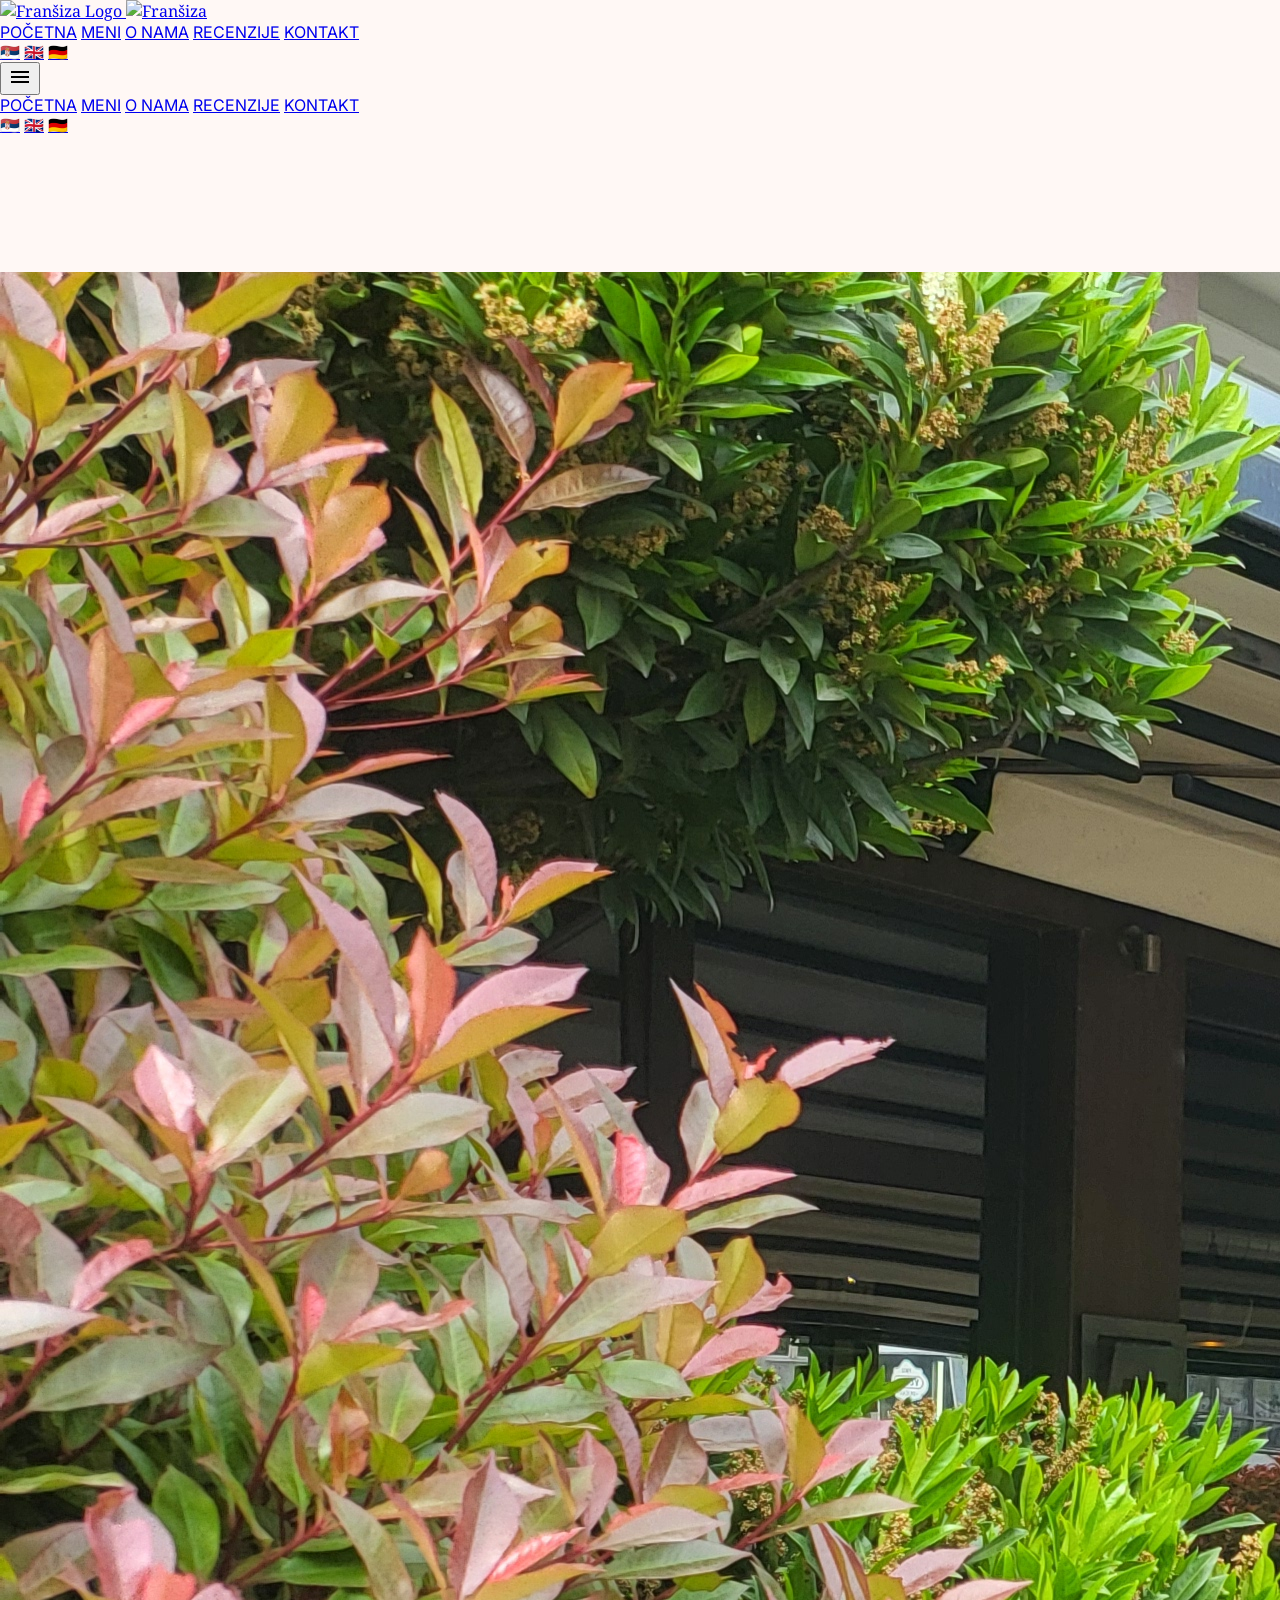
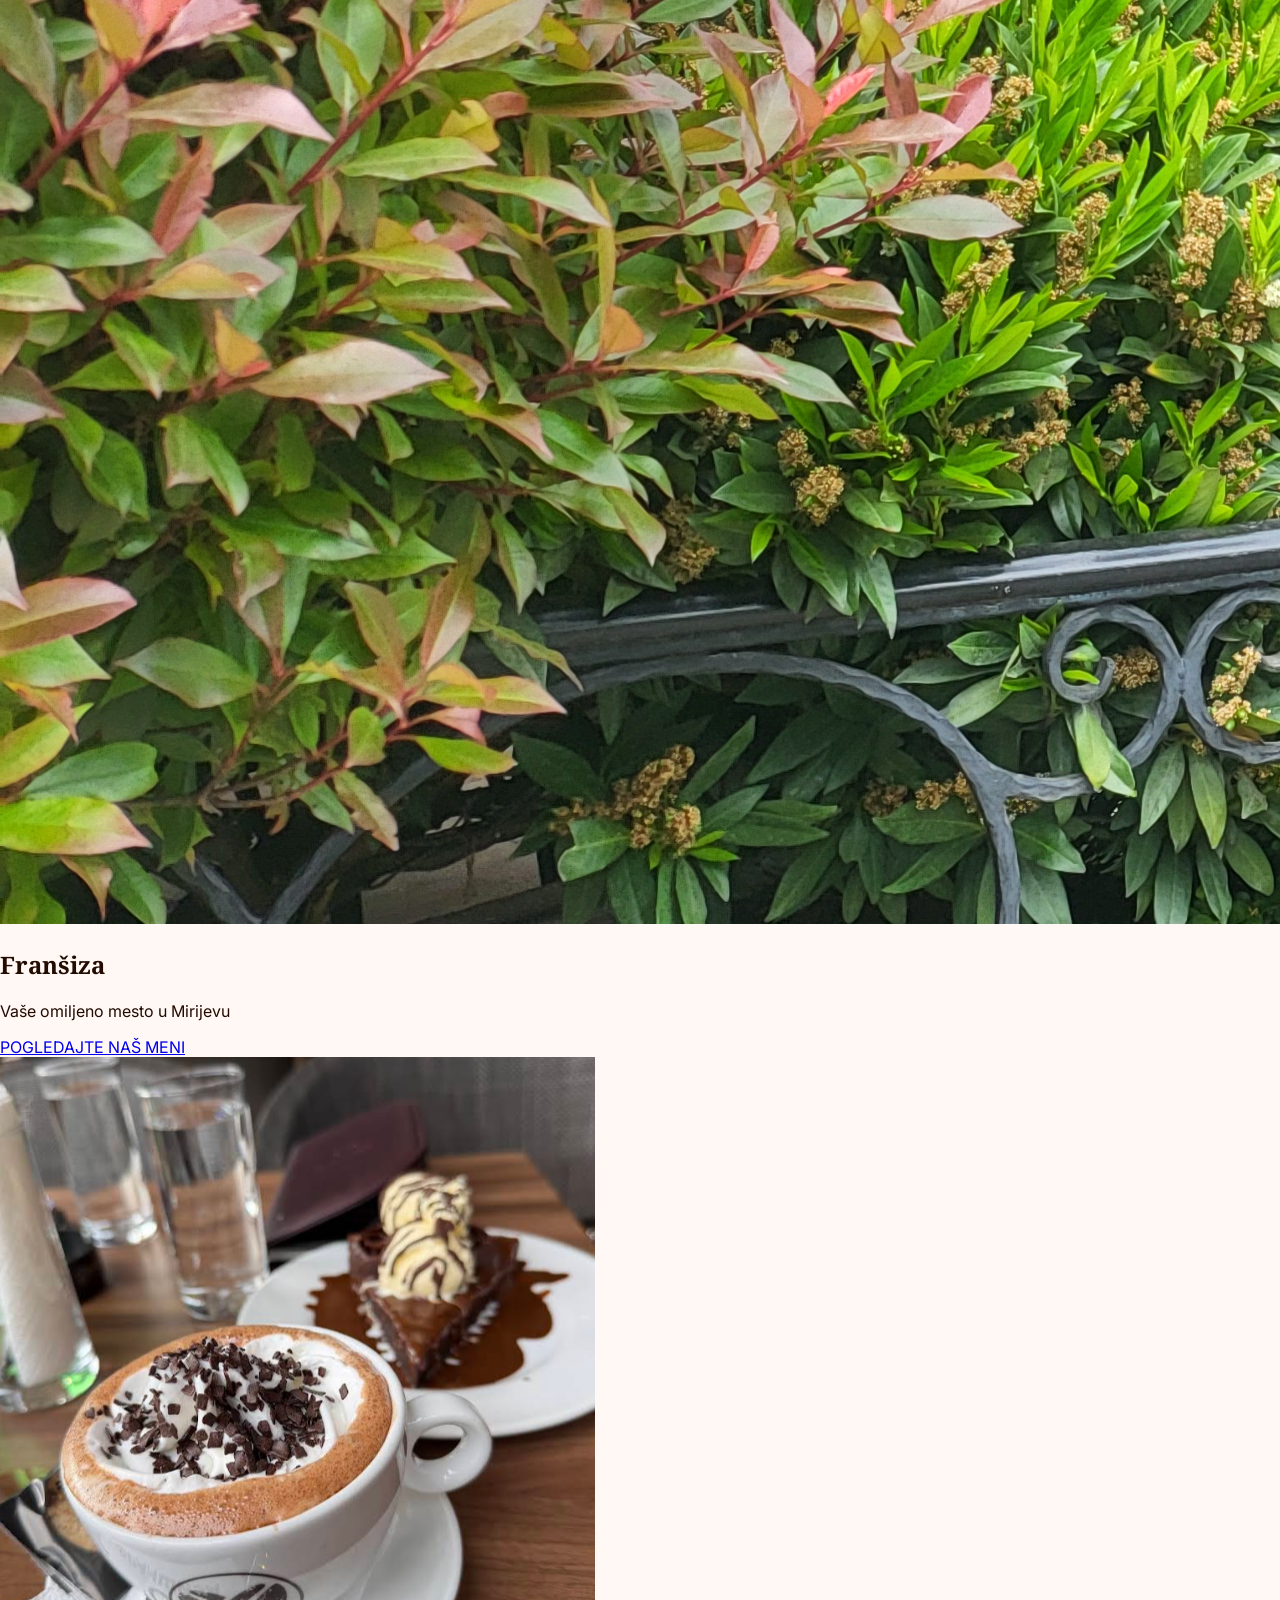
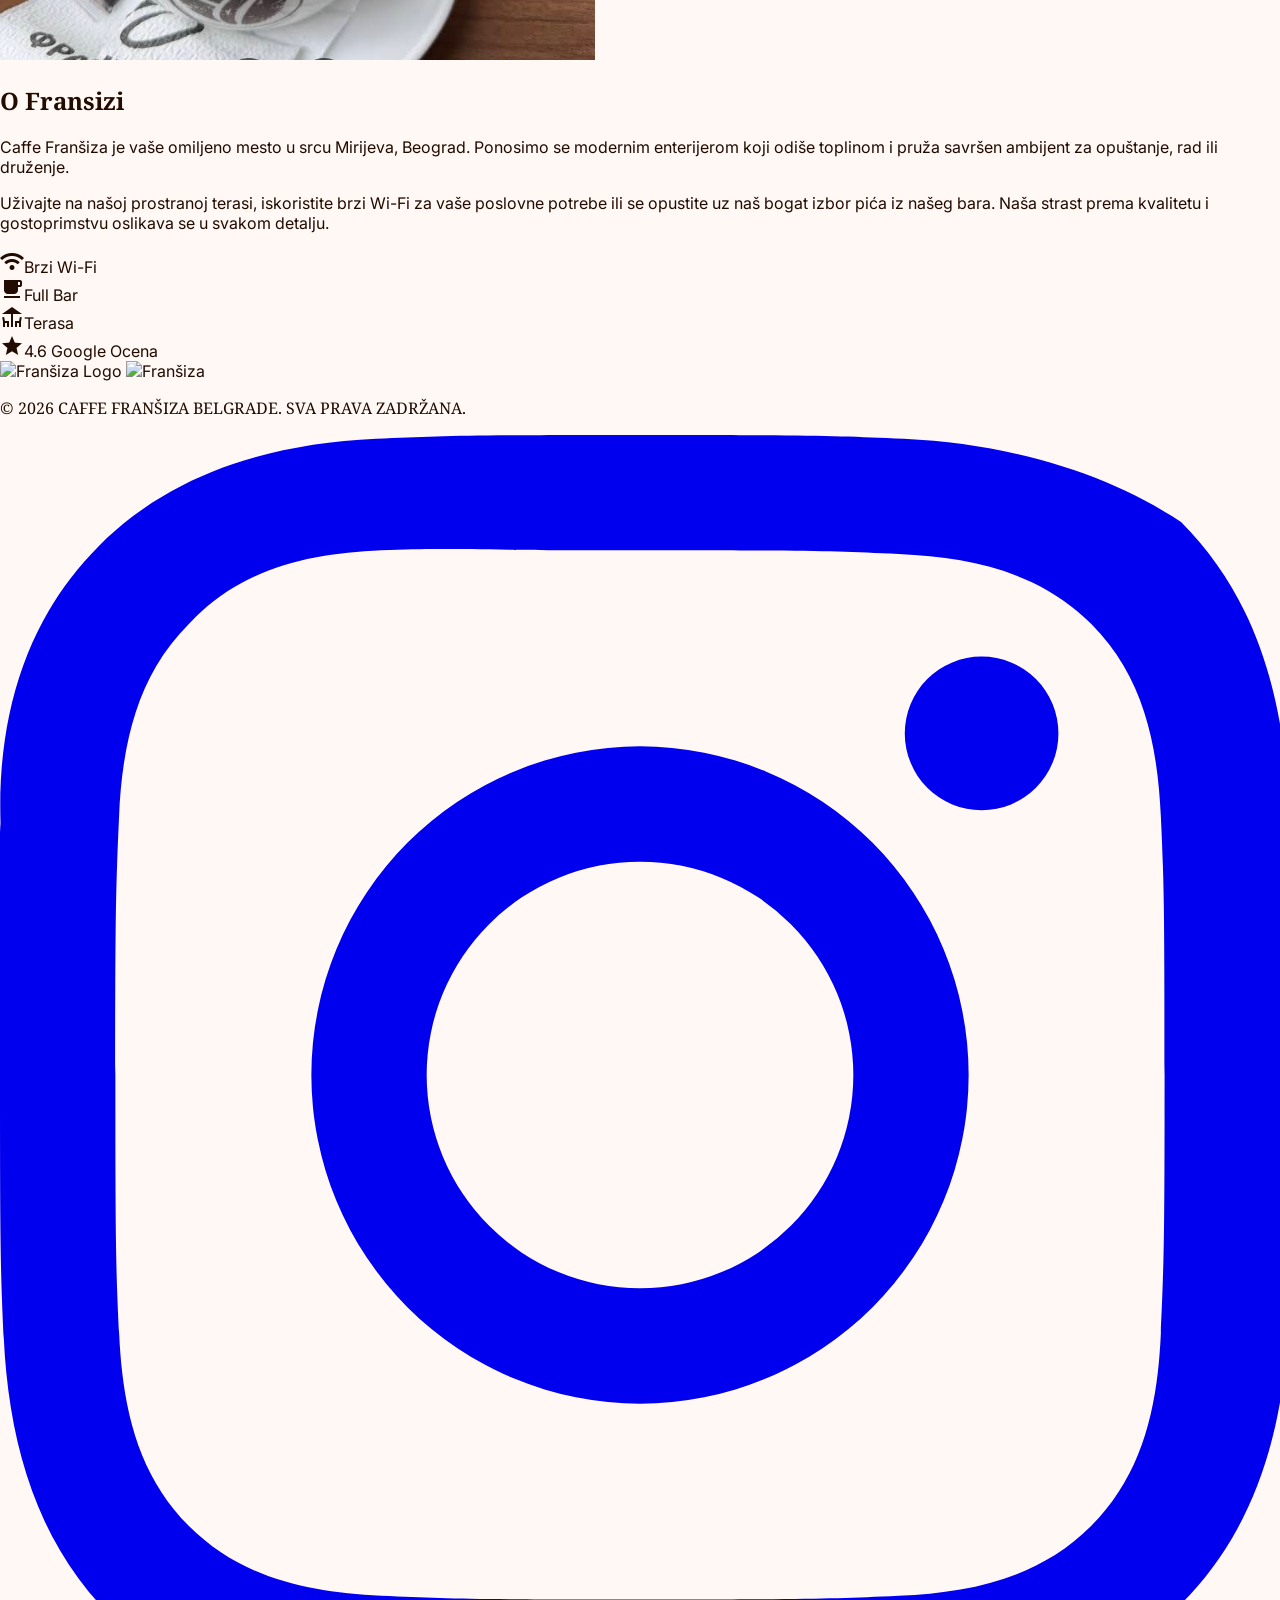
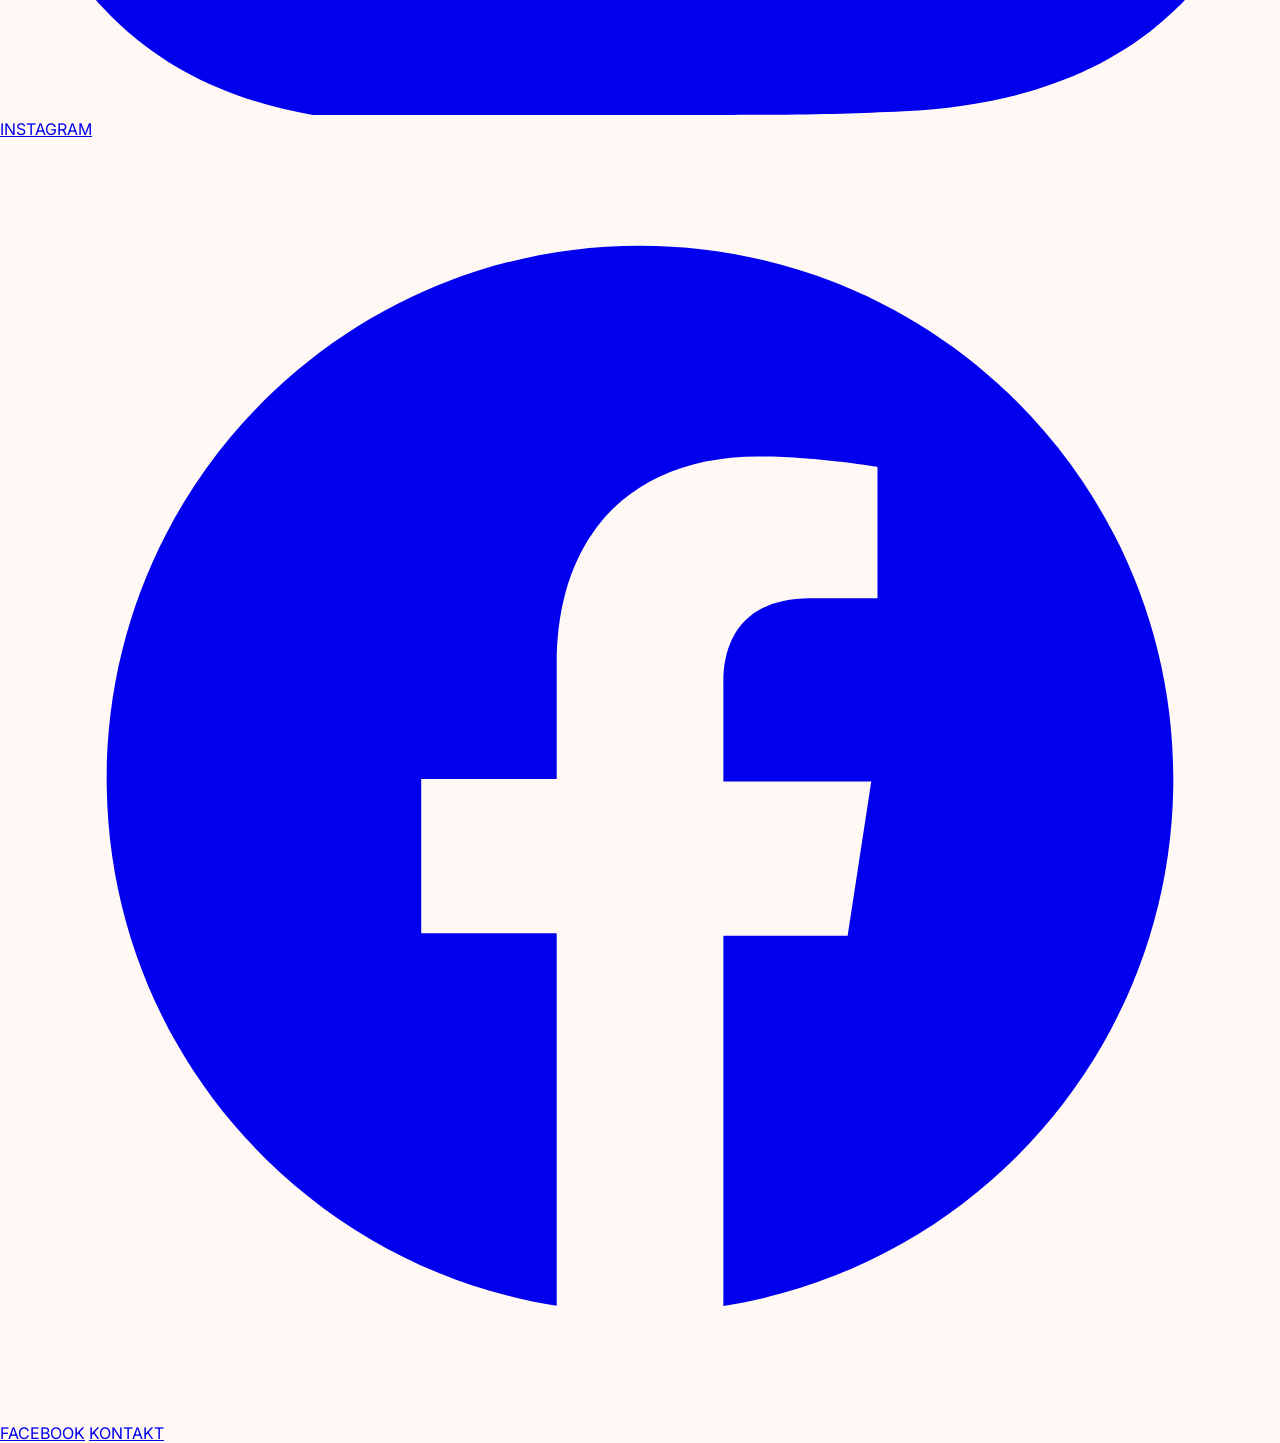
==== index.html @ 628d423b "Fix nav links, social media, remove TripAdvisor, add FB/IG icons" ====
﻿<!DOCTYPE html>
<html lang="sr">
<head>
    <meta charset="utf-8">
    <meta name="viewport" content="width=device-width, initial-scale=1.0">
    <title>Caffe Franšiza | Početna</title>
    <link rel="preconnect" href="https://fonts.googleapis.com">
    <link rel="preconnect" href="https://fonts.gstatic.com" crossorigin>
    <link href="https://fonts.googleapis.com/css2?family=Inter:wght@400;600;700;800&family=Noto+Serif:wght@400;600;700&display=swap" rel="stylesheet">
    <link href="https://fonts.googleapis.com/css2?family=Material+Symbols+Outlined:wght,FILL@100..700,0..1&display=swap" rel="stylesheet">
    <script src="https://cdn.tailwindcss.com?plugins=forms,container-queries"></script>
    <script>
        tailwind.config = {
            darkMode: "class",
            theme: {
                extend: {
                    colors: {
                        "primary-fixed-dim": "#edbca3",
                        "on-tertiary-fixed": "#1c1c19",
                        "on-surface": "#231a13",
                        "surface-container-high": "#f7e5d9",
                        "on-tertiary-fixed-variant": "#484743",
                        "on-error": "#ffffff",
                        "inverse-primary": "#edbca3",
                        "outline": "#82746d",
                        "surface-container-highest": "#f1dfd4",
                        "surface-bright": "#fff8f5",
                        "surface-variant": "#f1dfd4",
                        "on-secondary": "#ffffff",
                        "on-tertiary-container": "#8f8d89",
                        "tertiary": "#12110f",
                        "secondary-fixed": "#ffdeab",
                        "error": "#ba1a1a",
                        "surface": "#fff8f5",
                        "background": "#fff8f5",
                        "surface-container": "#fdeadf",
                        "on-primary-fixed": "#2e1505",
                        "on-primary-fixed-variant": "#613f2c",
                        "on-primary": "#ffffff",
                        "tertiary-fixed": "#e6e2dd",
                        "outline-variant": "#d4c3bb",
                        "on-primary-container": "#af846d",
                        "on-secondary-container": "#755100",
                        "surface-container-low": "#fff1e9",
                        "secondary-fixed-dim": "#f4be5d",
                        "on-secondary-fixed-variant": "#5f4100",
                        "on-error-container": "#93000a",
                        "on-surface-variant": "#50443e",
                        "primary-fixed": "#ffdbc9",
                        "surface-container-lowest": "#ffffff",
                        "on-tertiary": "#ffffff",
                        "on-secondary-fixed": "#271900",
                        "surface-tint": "#7b5641",
                        "secondary": "#7d5700",
                        "inverse-surface": "#392e27",
                        "primary": "#220b01",
                        "tertiary-container": "#272623",
                        "error-container": "#ffdad6",
                        "primary-container": "#3b1f0e",
                        "on-background": "#231a13",
                        "surface-dim": "#e9d7cb",
                        "secondary-container": "#fdc664",
                        "inverse-on-surface": "#ffede3",
                        "tertiary-fixed-dim": "#c9c6c1"
                    },
                    borderRadius: {
                        DEFAULT: "0.125rem",
                        lg: "0.25rem",
                        xl: "0.5rem",
                        full: "0.75rem"
                    },
                    spacing: {
                        xl: "80px",
                        md: "24px",
                        margin: "64px",
                        xs: "4px",
                        lg: "48px",
                        gutter: "24px",
                        sm: "12px",
                        base: "8px"
                    },
                    fontFamily: {
                        "body-lg": ["Inter"],
                        "label-caps": ["Inter"],
                        "headline-md": ["Noto Serif"],
                        "headline-lg": ["Noto Serif"],
                        "display-xl": ["Noto Serif"],
                        "body-md": ["Inter"]
                    },
                    fontSize: {
                        "body-lg": ["18px", { lineHeight: "28px", fontWeight: "400" }],
                        "label-caps": ["12px", { lineHeight: "16px", letterSpacing: "0.1em", fontWeight: "600" }],
                        "headline-md": ["32px", { lineHeight: "40px", fontWeight: "600" }],
                        "headline-lg": ["40px", { lineHeight: "48px", letterSpacing: "-0.01em", fontWeight: "600" }],
                        "display-xl": ["64px", { lineHeight: "72px", letterSpacing: "-0.02em", fontWeight: "700" }],
                        "body-md": ["16px", { lineHeight: "24px", fontWeight: "400" }]
                    }
                }
            }
        }
    </script>
    <style>
        .material-symbols-outlined { font-variation-settings: 'FILL' 1; }
    </style>
    <link rel="stylesheet" href="style.css">
    <style>
        html { scroll-padding-top: calc(var(--nav-h, 6rem) + 2px); }
        main { padding-top: calc(var(--nav-h, 6rem) + 2px); }
        .nav-flags img{height:20px;width:auto;display:block}
        .nav-flags a{display:inline-flex;align-items:center;padding:0 6px}
    </style>
</head>
<body class="bg-background text-on-background font-body-md antialiased overflow-x-hidden">
    <div class="fixed inset-0 texture-overlay z-40"></div>

        <nav class="fixed top-0 w-full z-50 bg-[#FFFDF9]/90 backdrop-blur-md border-b border-[#3B1F0E]/10 shadow-sm transition-all duration-300">
        <div class="flex justify-between items-center max-w-7xl mx-auto px-8 py-6">
            <div class="text-2xl font-serif font-bold text-[#3B1F0E] tracking-tighter">
                <a href="index.html" class="flex items-center gap-2">
                    <img alt="Franšiza Logo" class="h-12 w-auto" src="https://lh3.googleusercontent.com/aida-public/[base64]">
                    <img alt="Franšiza" class="h-6 w-auto ml-1" src="https://lh3.googleusercontent.com/aida-public/[base64]">
                </a>
            </div>
            <div class="hidden md:flex gap-8 items-center">
                <a class="font-label-caps text-label-caps uppercase tracking-[0.2em] text-[#C5A059] border-b border-[#C5A059] pb-1 hover:opacity-80 transition-opacity" href="#pocetna">POČETNA</a>
                <a class="font-label-caps text-label-caps uppercase tracking-[0.2em] text-[#3B1F0E] hover:text-[#C5A059] transition-colors" href="meni.html">MENI</a>
                <a class="font-label-caps text-label-caps uppercase tracking-[0.2em] text-[#3B1F0E] hover:text-[#C5A059] transition-colors" href="o-nama.html">O NAMA</a>
                <a class="font-label-caps text-label-caps uppercase tracking-[0.2em] text-[#3B1F0E] hover:text-[#C5A059] transition-colors" href="#recenzije">RECENZIJE</a>
                <a class="font-label-caps text-label-caps uppercase tracking-[0.2em] text-[#3B1F0E] hover:text-[#C5A059] transition-colors" href="#kontakt">KONTAKT</a>
            </div>
            <div class="hidden md:flex items-center gap-3">
                    <a href="index.html" class="text-xl leading-none hover:opacity-80" aria-label="Srpski">🇷🇸</a>
                    <a href="index-en.html" class="text-xl leading-none hover:opacity-80" aria-label="English">🇬🇧</a>
                    <a href="index-de.html" class="text-xl leading-none hover:opacity-80" aria-label="Deutsch">🇩🇪</a>
                </div>
            <button id="mobile-menu-btn" class="md:hidden text-[#3B1F0E]">
                <span class="material-symbols-outlined text-2xl">menu</span>
            </button>
        </div>

        <div id="mobile-menu" class="hidden md:hidden bg-[#FFFDF9] border-t border-[#3B1F0E]/10 px-8 py-6 space-y-4">
            <a class="block font-label-caps text-label-caps uppercase tracking-[0.2em] text-[#3B1F0E] hover:text-[#C5A059] transition-colors" href="#pocetna">POČETNA</a>
            <a class="block font-label-caps text-label-caps uppercase tracking-[0.2em] text-[#3B1F0E] hover:text-[#C5A059] transition-colors" href="meni.html">MENI</a>
            <a class="block font-label-caps text-label-caps uppercase tracking-[0.2em] text-[#3B1F0E] hover:text-[#C5A059] transition-colors" href="o-nama.html">O NAMA</a>
            <a class="block font-label-caps text-label-caps uppercase tracking-[0.2em] text-[#3B1F0E] hover:text-[#C5A059] transition-colors" href="#recenzije">RECENZIJE</a>
            <a class="block font-label-caps text-label-caps uppercase tracking-[0.2em] text-[#3B1F0E] hover:text-[#C5A059] transition-colors" href="#kontakt">KONTAKT</a>
            <div class="flex items-center justify-center gap-3 py-4 border-t border-outline-variant/20">
                    <a href="index.html" class="text-2xl leading-none hover:opacity-80" aria-label="Srpski">🇷🇸</a>
                    <a href="index-en.html" class="text-2xl leading-none hover:opacity-80" aria-label="English">🇬🇧</a>
                    <a href="index-de.html" class="text-2xl leading-none hover:opacity-80" aria-label="Deutsch">🇩🇪</a>
                </div>
        </div>
    </nav>

    <main>
        <section class="relative min-h-screen flex items-center justify-center pt-24" id="pocetna">
            <div class="absolute inset-0 z-0">
                <img alt="Caffe Franšiza terasa" class="w-full h-full object-cover" src="assets/hero.png">
                <div class="absolute inset-0 backdrop-blur-[1px] bg-primary/20"></div>
            </div>
            <div class="relative z-10 text-center px-gutter flex flex-col items-center">
                <h1 class="font-display-xl text-display-xl text-on-primary mb-sm">Franšiza</h1>
                <div class="w-24 h-[2px] bg-secondary-container mb-md"></div>
                <p class="font-body-lg text-body-lg text-on-primary/90 mb-xl max-w-2xl">Vaše omiljeno mesto u Mirijevu</p>
                <a class="bg-primary-container text-on-primary px-xl py-md rounded-DEFAULT font-label-caps text-label-caps uppercase tracking-widest border border-primary-container hover:bg-transparent hover:text-on-primary hover:border-on-primary transition-all duration-300" href="meni.html">POGLEDAJTE NAŠ MENI</a>
            </div>
        </section>

        <section class="py-24 px-gutter max-w-7xl mx-auto" id="o-nama">
            <div class="grid grid-cols-1 md:grid-cols-2 gap-xl items-center">
                <div class="order-2 md:order-1 relative">
                    <img alt="Coffee and dessert at Caffe Franšiza" class="w-full h-auto rounded-DEFAULT shadow-lg" src="assets/about.png">
                </div>
                <div class="order-1 md:order-2">
                    <h2 class="font-headline-lg text-headline-lg text-on-surface mb-md">O Fransizi</h2>
                    <div class="w-12 h-[2px] bg-secondary-container mb-md"></div>
                    <p class="font-body-lg text-body-lg text-on-surface-variant mb-md">Caffe Franšiza je vaše omiljeno mesto u srcu Mirijeva, Beograd. Ponosimo se modernim enterijerom koji odiše toplinom i pruža savršen ambijent za opuštanje, rad ili druženje.</p>
                    <p class="font-body-md text-body-md text-on-surface-variant mb-lg">Uživajte na našoj prostranoj terasi, iskoristite brzi Wi-Fi za vaše poslovne potrebe ili se opustite uz naš bogat izbor pića iz našeg bara. Naša strast prema kvalitetu i gostoprimstvu oslikava se u svakom detalju.</p>
                    <div class="flex gap-4 flex-wrap">
                        <div class="flex items-center gap-xs"><span class="material-symbols-outlined text-secondary text-3xl icon-filled">wifi</span><span class="font-label-caps text-[10px] text-on-surface-variant">Brzi Wi-Fi</span></div>
                        <div class="flex items-center gap-xs"><span class="material-symbols-outlined text-secondary text-3xl icon-filled">local_cafe</span><span class="font-label-caps text-[10px] text-on-surface-variant">Full Bar</span></div>
                        <div class="flex items-center gap-xs"><span class="material-symbols-outlined text-secondary text-3xl icon-filled">deck</span><span class="font-label-caps text-[10px] text-on-surface-variant">Terasa</span></div>
                        <div class="flex items-center gap-xs"><span class="material-symbols-outlined text-secondary text-3xl icon-filled">star</span><span class="font-label-caps text-[10px] text-on-surface-variant">4.6 Google Ocena</span></div>
                    </div>
                </div>
            </div>
        </section>
    </main>

    <footer class="bg-[#3B1F0E] dark:bg-[#1A0F07] w-full py-16 px-8 border-t border-[#C5A059]/20">
        <div class="flex flex-col md:flex-row justify-between items-center gap-8 text-center md:text-left max-w-7xl mx-auto">
            <div class="flex flex-col items-center md:items-start">
                <div class="flex items-center gap-2 mb-4 justify-center md:justify-start">
                    <img alt="Franšiza Logo" class="h-10 w-auto" src="https://lh3.googleusercontent.com/aida-public/[base64]">
                    <img alt="Franšiza" class="h-5 w-auto ml-1 p-0.5 rounded-sm" src="https://lh3.googleusercontent.com/aida-public/[base64]">
                </div>
                <p class="text-[#EAE0D5]/60 font-serif text-xs uppercase tracking-widest mt-2">© 2026 CAFFE FRANŠIZA BELGRADE. SVA PRAVA ZADRŽANA.</p>
            </div>
            <div class="flex flex-wrap justify-center gap-6">
                <a class="font-label-caps text-[10px] uppercase tracking-[0.2em] text-[#EAE0D5]/60 hover:text-[#C5A059] transition-colors flex items-center gap-1" href="https://www.instagram.com/caffefransiza/" target="_blank" rel="noopener"><svg xmlns="http://www.w3.org/2000/svg" viewBox="0 0 24 24" fill="currentColor" class="w-4 h-4 inline-block mr-1 align-middle"><path d="M12 2.163c3.204 0 3.584.012 4.85.07 1.366.062 2.633.334 3.608 1.308.975.975 1.246 2.242 1.308 3.608.058 1.266.07 1.646.07 4.85s-.012 3.584-.07 4.85c-.062 1.366-.333 2.633-1.308 3.608-.975.975-2.242 1.246-3.608 1.308-1.266.058-1.646.07-4.85.07s-3.584-.012-4.85-.07c-1.366-.062-2.633-.333-3.608-1.308-.975-.975-1.246-2.242-1.308-3.608C2.175 15.584 2.163 15.204 2.163 12s.012-3.584.07-4.85c.062-1.366.333-2.633 1.308-3.608C4.516 2.497 5.783 2.225 7.15 2.163 8.416 2.105 8.796 2.163 12 2.163zm0-2.163C8.741 0 8.332.014 7.052.072 4.977.172 3.19.744 1.855 2.079.52 3.414-.053 5.201.01 7.276-.054 8.332 0 8.741 0 12c0 3.259.014 3.668.072 4.948.1 2.075.672 3.862 2.007 5.197 1.335 1.335 3.122 1.907 5.197 2.007C8.332 24.014 8.741 24 12 24s3.668-.014 4.948-.072c2.075-.1 3.862-.672 5.197-2.007 1.335-1.335 1.907-3.122 2.007-5.197.058-1.28.072-1.689.072-4.948 0-3.259-.014-3.668-.072-4.948-.1-2.075-.672-3.862-2.007-5.197C20.81.744 19.023.172 16.948.072 15.668.014 15.259 0 12 0zm0 5.838a6.162 6.162 0 1 0 0 12.324 6.162 6.162 0 0 0 0-12.324zm0 10.162a4 4 0 1 1 0-8 4 4 0 0 1 0 8zm6.406-11.845a1.44 1.44 0 1 0 0 2.881 1.44 1.44 0 0 0 0-2.881z"/></svg>INSTAGRAM</a>
                <a class="font-label-caps text-[10px] uppercase tracking-[0.2em] text-[#EAE0D5]/60 hover:text-[#C5A059] transition-colors flex items-center gap-1" href="https://www.facebook.com/profile.php?id=100054253610923" target="_blank" rel="noopener"><svg xmlns="http://www.w3.org/2000/svg" viewBox="0 0 24 24" fill="currentColor" class="w-4 h-4 inline-block mr-1 align-middle"><path d="M22 12c0-5.523-4.477-10-10-10S2 6.477 2 12c0 4.991 3.657 9.128 8.438 9.878v-6.987H7.898v-2.89h2.54V9.845c0-2.507 1.492-3.89 3.777-3.89 1.094 0 2.238.195 2.238.195v2.46h-1.26c-1.243 0-1.63.771-1.63 1.562v1.875h2.773l-.443 2.89h-2.33V21.88C18.343 21.128 22 16.991 22 12z"/></svg>FACEBOOK</a>
                
                <a class="font-label-caps text-[10px] uppercase tracking-[0.2em] text-[#EAE0D5]/60 hover:text-[#C5A059] transition-colors" href="kontakt.html">KONTAKT</a>
            </div>
        </div>
    </footer>
    <script src="app.js"></script>
    <script>
        (function(){
            function updateNavHeight(){
                var nav = document.querySelector('nav');
                if(!nav) return;
                var h = nav.getBoundingClientRect().height + 'px';
                document.documentElement.style.setProperty('--nav-h', h);
            }
            window.addEventListener('load', updateNavHeight);
            window.addEventListener('resize', function(){
                clearTimeout(window._navResizeTimer);
                window._navResizeTimer = setTimeout(updateNavHeight, 120);
            });
        })();
    </script>
</body>
</html>
---- style.css ----
@import url('https://fonts.googleapis.com/css2?family=Inter:wght@300;400;600;700;800&family=Noto+Serif:ital,wght@0,400;0,600;0,700;1,400&display=swap');

* {
  box-sizing: border-box;
}

html, body {
  margin: 0;
  padding: 0;
}

:root {
  --color-primary: #220b01;
  --color-secondary: #7d5700;
  --color-cream: #fff8f5;
  --color-cream-dim: #e9d7cb;
  --color-espresso-dark: #3b1f0e;
  --color-gold: #c5a059;
}

body {
  font-family: 'Inter', sans-serif;
  background-color: var(--color-cream);
  color: var(--color-primary);
}

h1, h2, h3, h4, .font-serif {
  font-family: 'Noto Serif', serif;
}

/* Custom Scrollbar Hiding */
.hide-scrollbar::-webkit-scrollbar {
  display: none;
}
.hide-scrollbar {
  -ms-overflow-style: none;
  scrollbar-width: none;
}

/* Texture Overlay */
.texture-overlay {
  background-image: url('data:image/svg+xml,%3Csvg viewBox="0 0 200 200" xmlns="http://www.w3.org/2000/svg"%3E%3Cfilter id="noiseFilter"%3E%3CfeTurbulence type="fractalNoise" baseFrequency="0.65" numOctaves="3" stitchTiles="stitch"/%3E%3C/filter%3E%3Crect width="100%25" height="100%25" filter="url(%23noiseFilter)" opacity="0.02"/%3E%3C/svg%3E');
  pointer-events: none;
}

/* Ambient Soft Shadows using Espresso Tint */
.ambient-shadow {
  box-shadow: 0 20px 40px -10px rgba(59, 31, 14, 0.06);
}

/* Smooth Transitions & Animations */
.fade-in {
  animation: fadeIn 0.6s cubic-bezier(0.16, 1, 0.3, 1) forwards;
}

@keyframes fadeIn {
  from {
    opacity: 0;
    transform: translateY(16px);
  }
  to {
    opacity: 1;
    transform: translateY(0);
  }
}

/* Micro-interactions */
.btn-premium {
  transition: all 0.3s cubic-bezier(0.16, 1, 0.3, 1);
}

.btn-premium:hover {
  transform: translateY(-2px);
  box-shadow: 0 8px 24px rgba(125, 87, 0, 0.15);
}

.btn-premium:active {
  transform: translateY(0);
}

.nav-link {
  position: relative;
}

.nav-link::after {
  content: '';
  position: absolute;
  bottom: -4px;
  left: 0;
  width: 100%;
  height: 1px;
  background-color: var(--color-gold);
  transform: scaleX(0);
  transform-origin: right;
  transition: transform 0.3s ease;
}

.nav-link:hover::after {
  transform: scaleX(1);
  transform-origin: left;
}

/* Custom dot leader decoration spacing */
.dot-leader {
  flex-grow: 1;
  border-bottom: 1px dotted rgba(130, 116, 109, 0.4);
  margin: 0 8px 4px 8px;
}

/* Material Symbols fill variants */
.icon-filled {
  font-variation-settings: 'FILL' 1, 'wght' 400, 'GRAD' 0, 'opsz' 24;
}

.icon-half-filled {
  font-variation-settings: 'FILL' 0.5, 'wght' 400, 'GRAD' 0, 'opsz' 24;
}
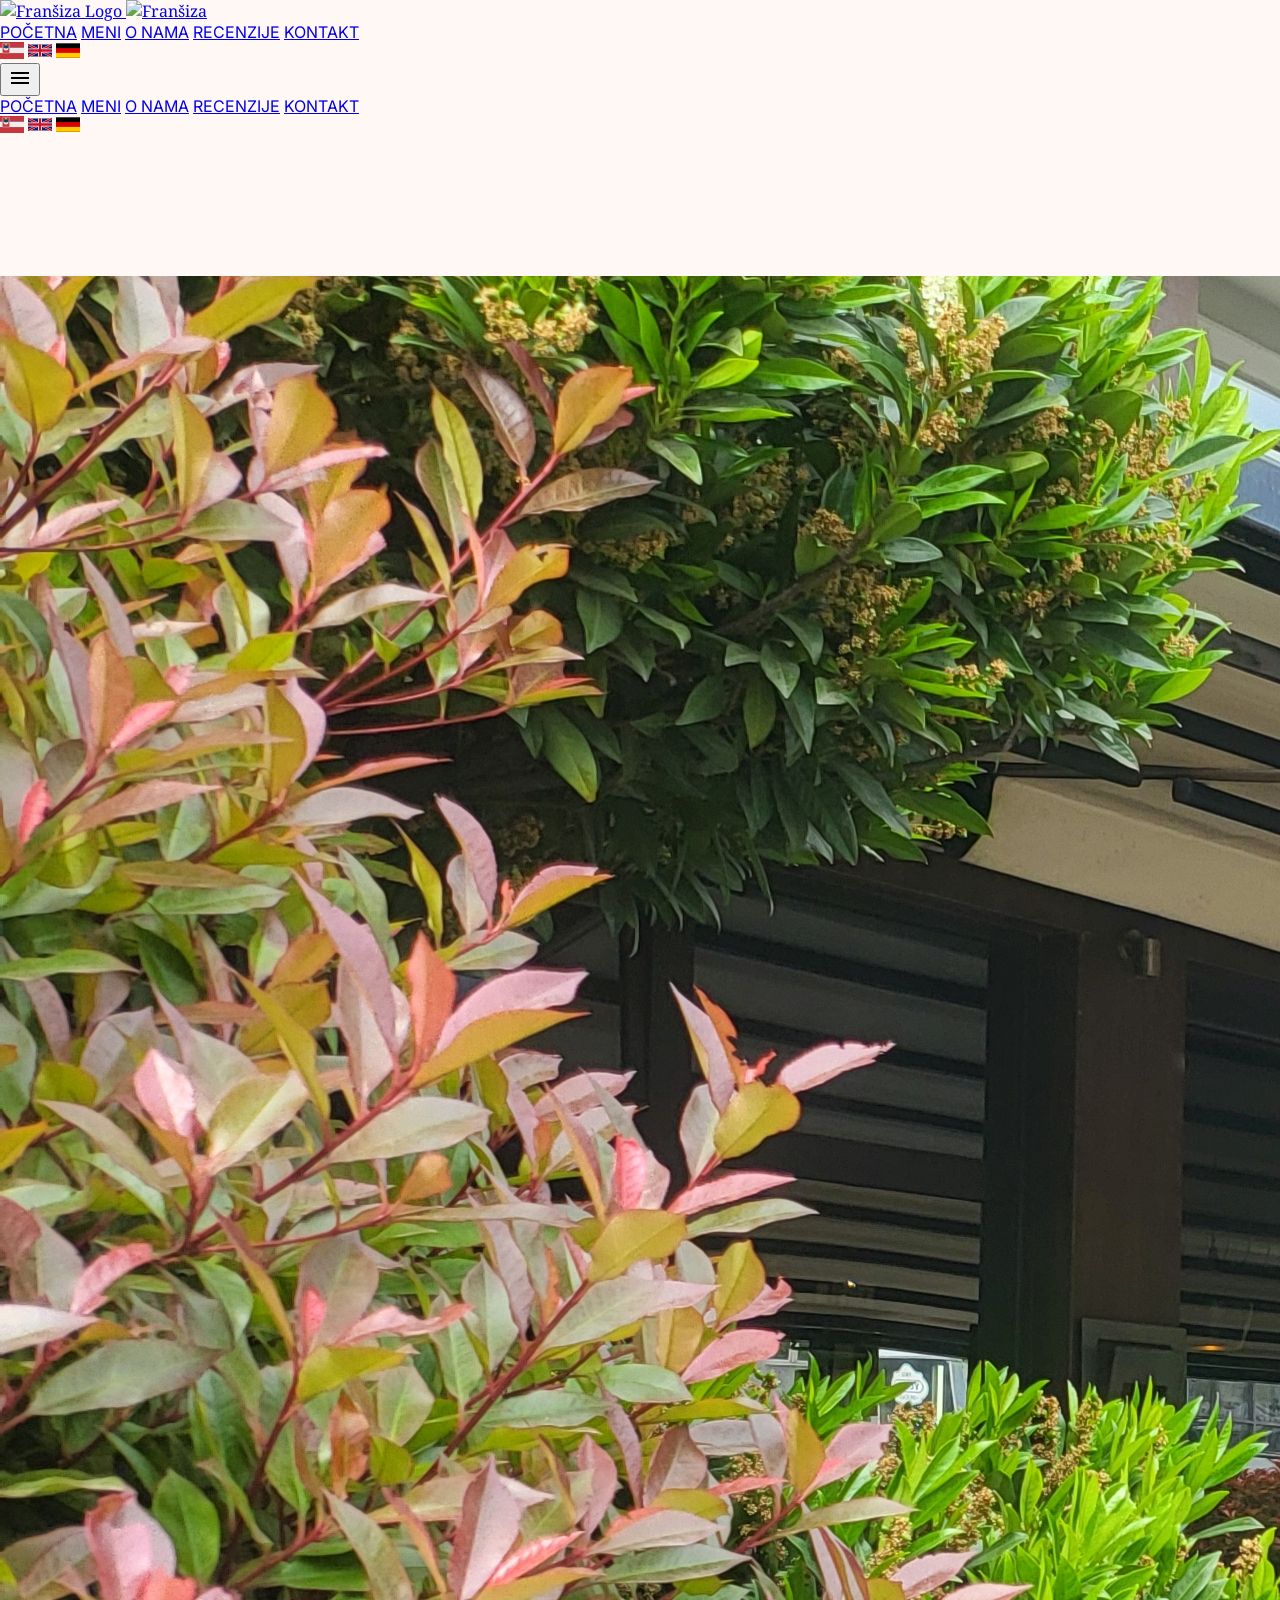
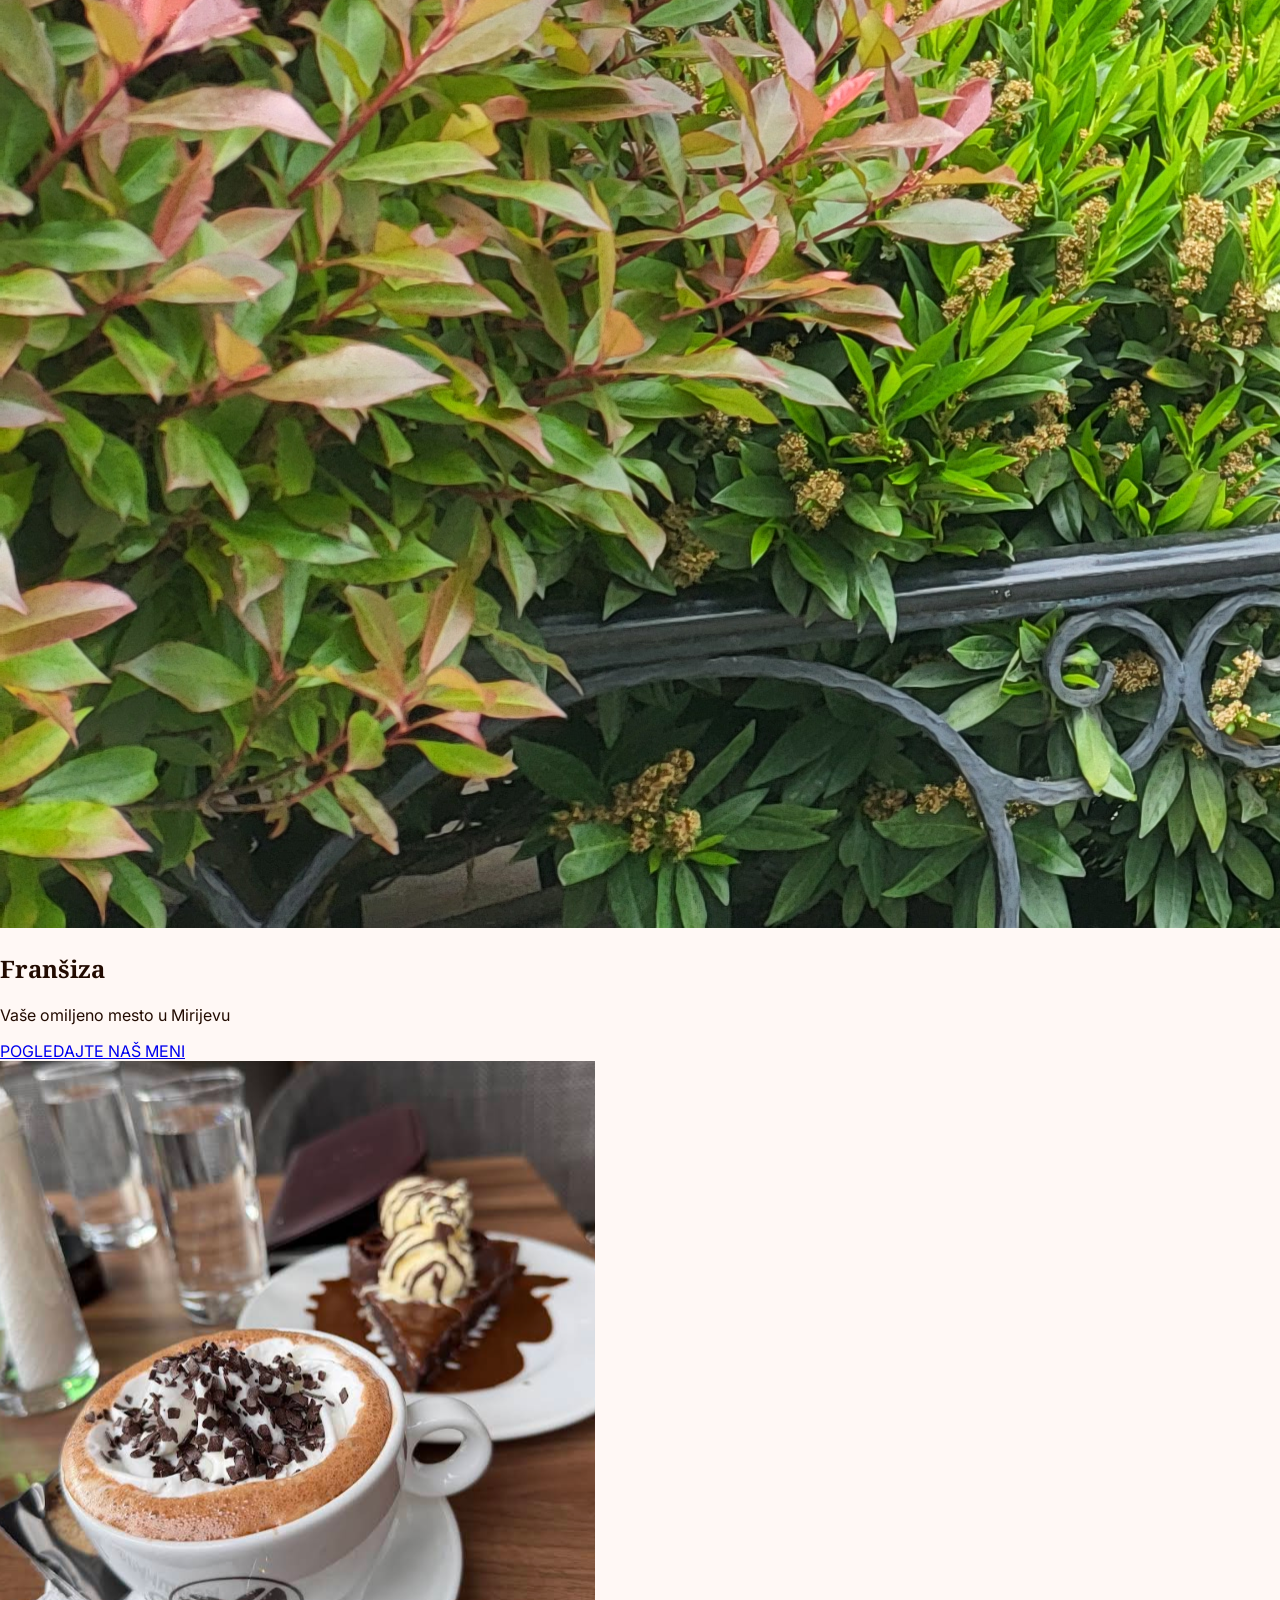
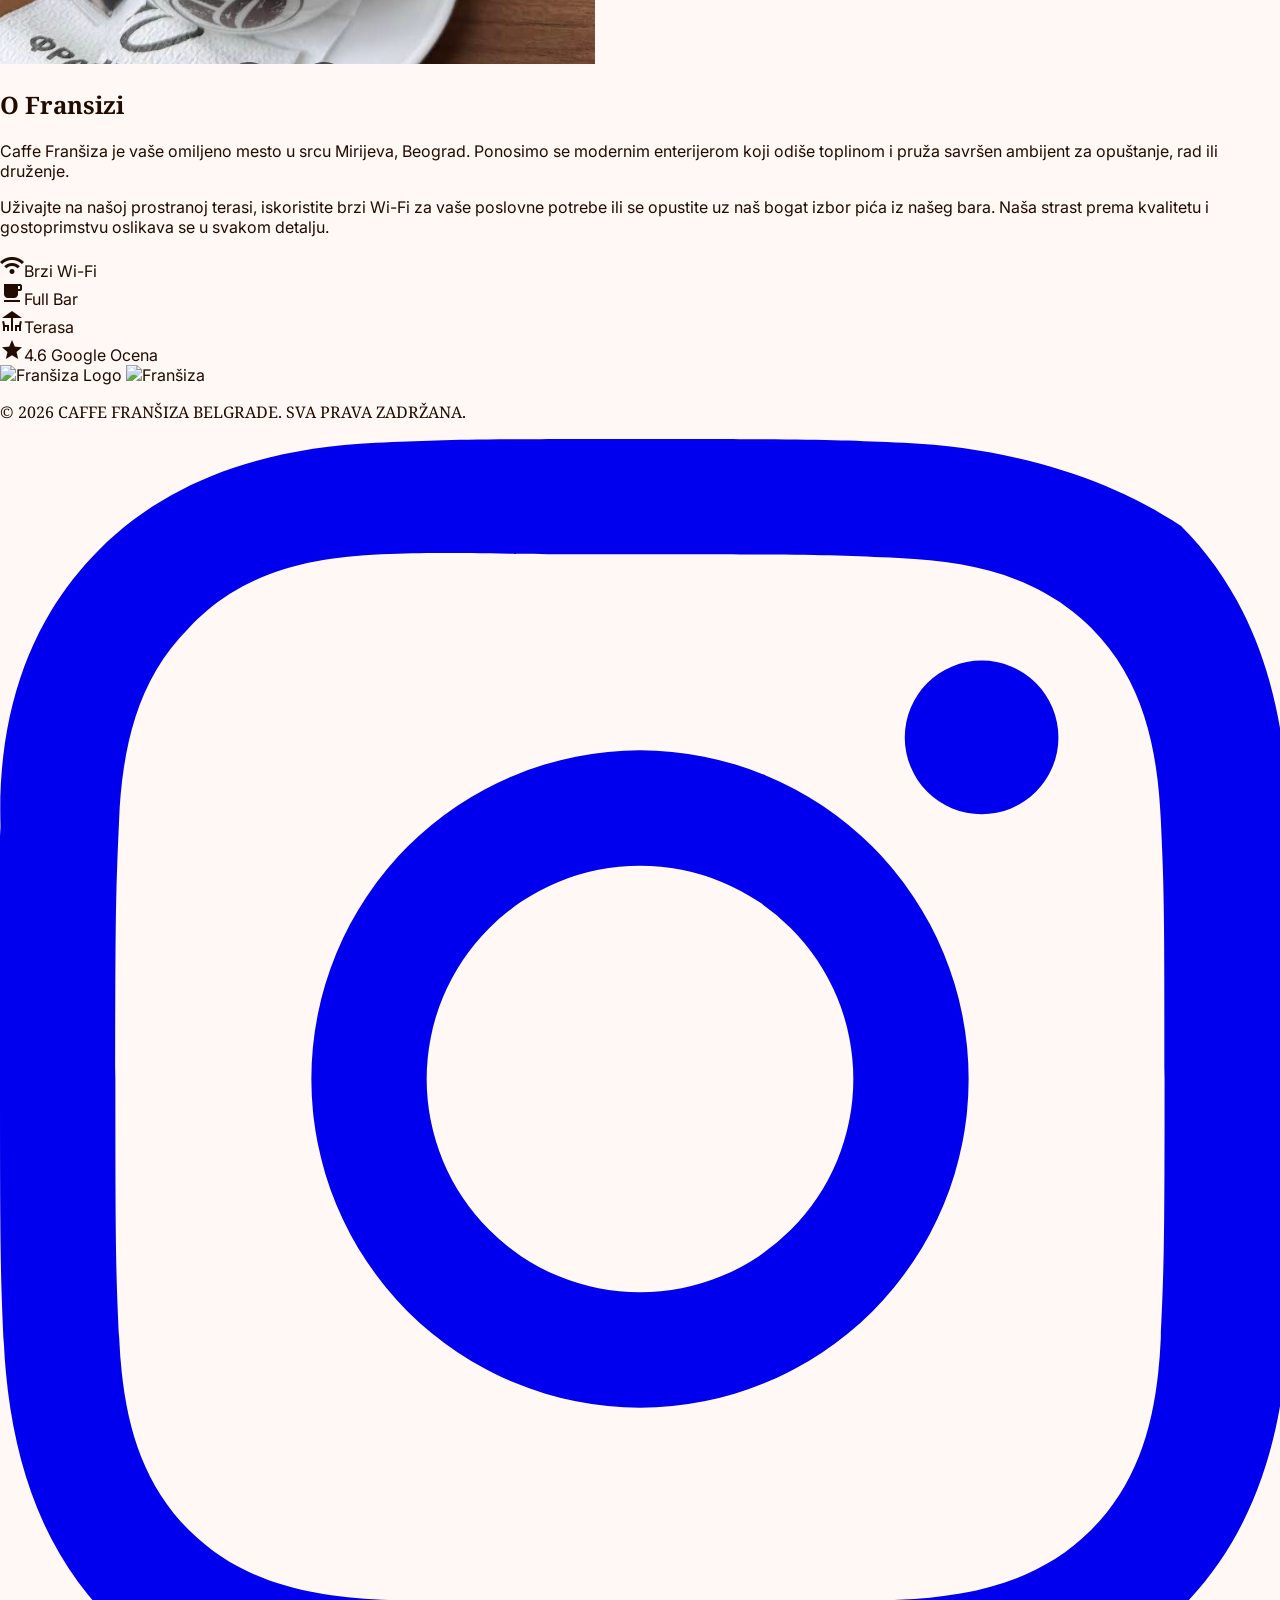
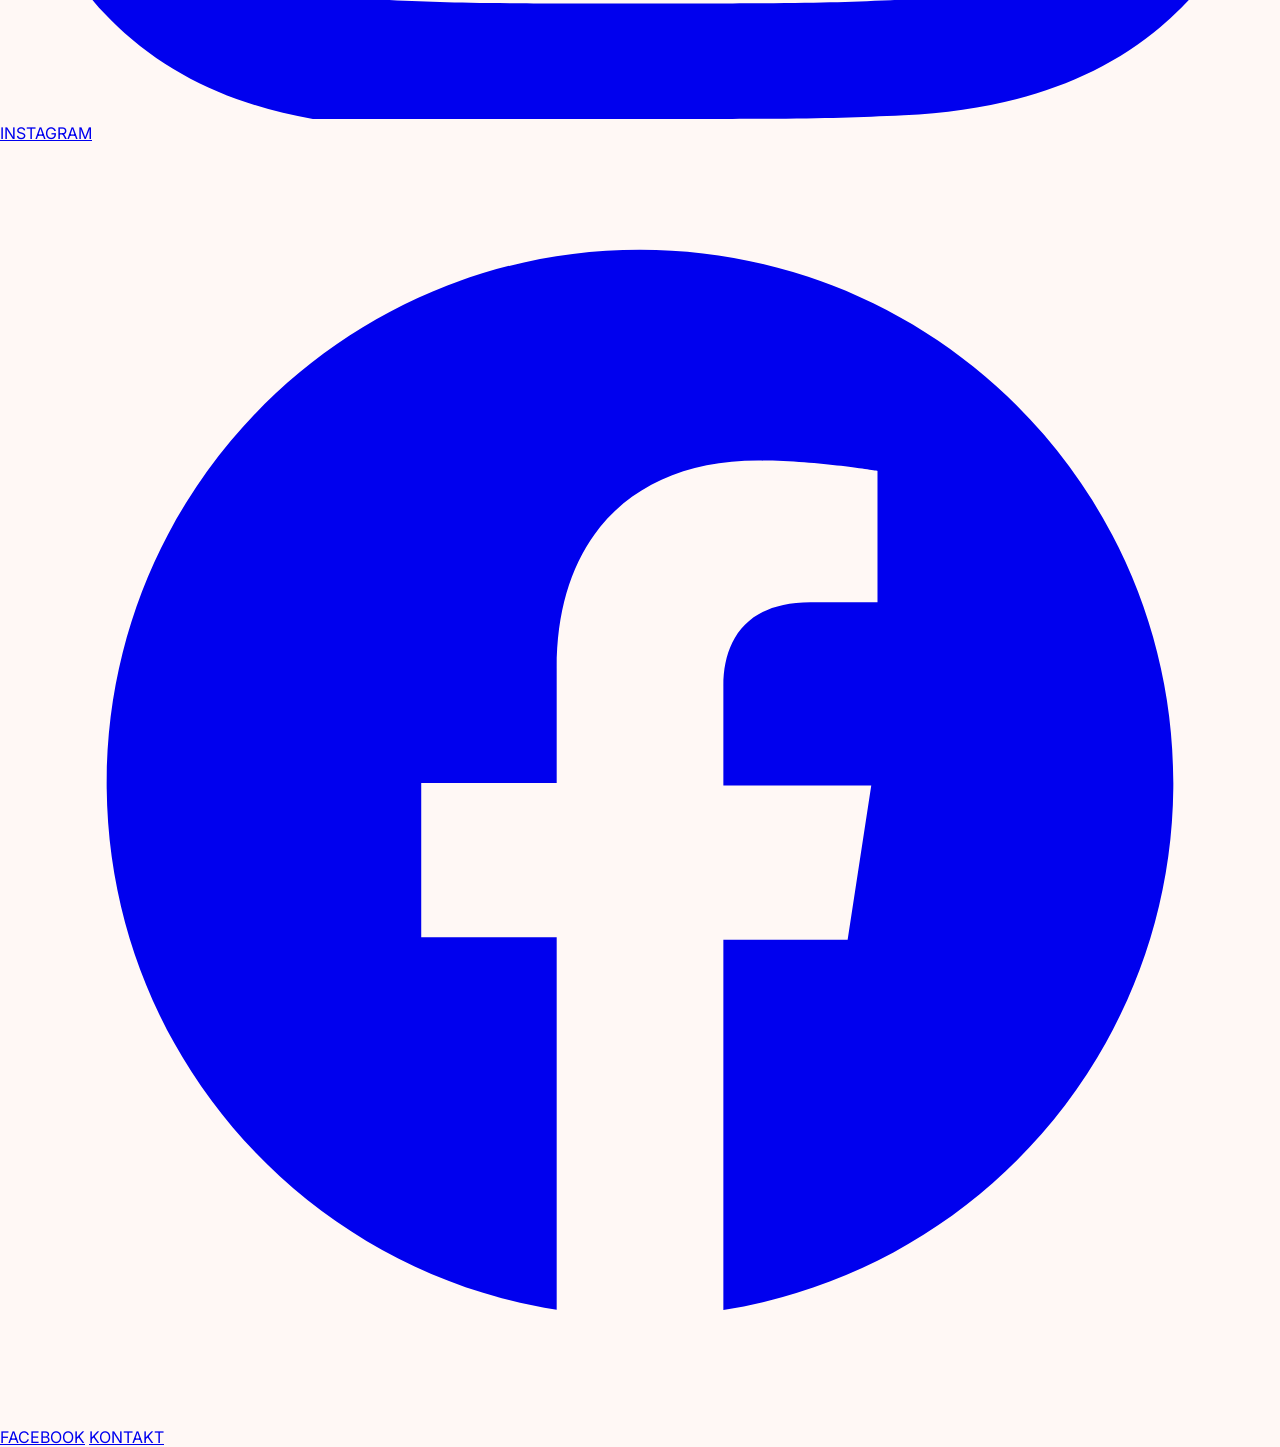
==== commit f068615c: "Replace emoji flags with inline SVG flags - fixes Edge/Chrome display" ====
--- a/index.html
+++ b/index.html
@@ -128,11 +128,34 @@
                 <a class="font-label-caps text-label-caps uppercase tracking-[0.2em] text-[#3B1F0E] hover:text-[#C5A059] transition-colors" href="#recenzije">RECENZIJE</a>
                 <a class="font-label-caps text-label-caps uppercase tracking-[0.2em] text-[#3B1F0E] hover:text-[#C5A059] transition-colors" href="#kontakt">KONTAKT</a>
             </div>
-            <div class="hidden md:flex items-center gap-3">
-                    <a href="index.html" class="text-xl leading-none hover:opacity-80" aria-label="Srpski">🇷🇸</a>
-                    <a href="index-en.html" class="text-xl leading-none hover:opacity-80" aria-label="English">🇬🇧</a>
-                    <a href="index-de.html" class="text-xl leading-none hover:opacity-80" aria-label="Deutsch">🇩🇪</a>
-                </div>
+            <div class="hidden md:flex items-center gap-2">
+                <a href="index.html" class="leading-none hover:opacity-70 transition-opacity" aria-label="Srpski"><svg xmlns="http://www.w3.org/2000/svg" viewBox="0 0 20 14" width="24" height="17">
+  <rect width="20" height="14" fill="#C6363C"/>
+  <rect width="20" height="9.33" fill="#0C4076"/>
+  <rect width="20" height="4.67" fill="#C6363C"/>
+  <rect y="4.67" width="20" height="4.67" fill="#EEE"/>
+  <rect y="9.33" width="20" height="4.67" fill="#C6363C"/>
+  <g transform="translate(2,1)">
+    <rect x="0" y="0" width="6" height="8" rx="0.5" fill="#C6363C" stroke="#EEE" stroke-width="0.3"/>
+    <path d="M1,2 Q3,0.5 5,2 L5,5 Q3,7 1,5 Z" fill="#EEE"/>
+    <path d="M1,2 Q3,0.5 5,2 L5,3.5 Q3,5 1,3.5 Z" fill="#0C4076"/>
+    <circle cx="3" cy="1.2" r="0.7" fill="#FFD700"/>
+    <path d="M2.3,0.6 L3,0 L3.7,0.6" fill="none" stroke="#FFD700" stroke-width="0.3"/>
+  </g>
+</svg></a>
+                <a href="index-en.html" class="leading-none hover:opacity-70 transition-opacity" aria-label="English"><svg xmlns="http://www.w3.org/2000/svg" viewBox="0 0 60 30" width="24" height="17">
+  <rect width="60" height="30" fill="#012169"/>
+  <path d="M0,0 L60,30 M60,0 L0,30" stroke="#fff" stroke-width="6"/>
+  <path d="M0,0 L60,30 M60,0 L0,30" stroke="#C8102E" stroke-width="4"/>
+  <path d="M30,0 V30 M0,15 H60" stroke="#fff" stroke-width="10"/>
+  <path d="M30,0 V30 M0,15 H60" stroke="#C8102E" stroke-width="6"/>
+</svg></a>
+                <a href="index-de.html" class="leading-none hover:opacity-70 transition-opacity" aria-label="Deutsch"><svg xmlns="http://www.w3.org/2000/svg" viewBox="0 0 5 3" width="24" height="17">
+  <rect width="5" height="3" fill="#000"/>
+  <rect y="1" width="5" height="2" fill="#D00"/>
+  <rect y="2" width="5" height="1" fill="#FFCE00"/>
+</svg></a>
+            </div>
             <button id="mobile-menu-btn" class="md:hidden text-[#3B1F0E]">
                 <span class="material-symbols-outlined text-2xl">menu</span>
             </button>
@@ -145,10 +168,33 @@
             <a class="block font-label-caps text-label-caps uppercase tracking-[0.2em] text-[#3B1F0E] hover:text-[#C5A059] transition-colors" href="#recenzije">RECENZIJE</a>
             <a class="block font-label-caps text-label-caps uppercase tracking-[0.2em] text-[#3B1F0E] hover:text-[#C5A059] transition-colors" href="#kontakt">KONTAKT</a>
             <div class="flex items-center justify-center gap-3 py-4 border-t border-outline-variant/20">
-                    <a href="index.html" class="text-2xl leading-none hover:opacity-80" aria-label="Srpski">🇷🇸</a>
-                    <a href="index-en.html" class="text-2xl leading-none hover:opacity-80" aria-label="English">🇬🇧</a>
-                    <a href="index-de.html" class="text-2xl leading-none hover:opacity-80" aria-label="Deutsch">🇩🇪</a>
-                </div>
+                <a href="index.html" class="leading-none hover:opacity-70 transition-opacity" aria-label="Srpski"><svg xmlns="http://www.w3.org/2000/svg" viewBox="0 0 20 14" width="24" height="17">
+  <rect width="20" height="14" fill="#C6363C"/>
+  <rect width="20" height="9.33" fill="#0C4076"/>
+  <rect width="20" height="4.67" fill="#C6363C"/>
+  <rect y="4.67" width="20" height="4.67" fill="#EEE"/>
+  <rect y="9.33" width="20" height="4.67" fill="#C6363C"/>
+  <g transform="translate(2,1)">
+    <rect x="0" y="0" width="6" height="8" rx="0.5" fill="#C6363C" stroke="#EEE" stroke-width="0.3"/>
+    <path d="M1,2 Q3,0.5 5,2 L5,5 Q3,7 1,5 Z" fill="#EEE"/>
+    <path d="M1,2 Q3,0.5 5,2 L5,3.5 Q3,5 1,3.5 Z" fill="#0C4076"/>
+    <circle cx="3" cy="1.2" r="0.7" fill="#FFD700"/>
+    <path d="M2.3,0.6 L3,0 L3.7,0.6" fill="none" stroke="#FFD700" stroke-width="0.3"/>
+  </g>
+</svg></a>
+                <a href="index-en.html" class="leading-none hover:opacity-70 transition-opacity" aria-label="English"><svg xmlns="http://www.w3.org/2000/svg" viewBox="0 0 60 30" width="24" height="17">
+  <rect width="60" height="30" fill="#012169"/>
+  <path d="M0,0 L60,30 M60,0 L0,30" stroke="#fff" stroke-width="6"/>
+  <path d="M0,0 L60,30 M60,0 L0,30" stroke="#C8102E" stroke-width="4"/>
+  <path d="M30,0 V30 M0,15 H60" stroke="#fff" stroke-width="10"/>
+  <path d="M30,0 V30 M0,15 H60" stroke="#C8102E" stroke-width="6"/>
+</svg></a>
+                <a href="index-de.html" class="leading-none hover:opacity-70 transition-opacity" aria-label="Deutsch"><svg xmlns="http://www.w3.org/2000/svg" viewBox="0 0 5 3" width="24" height="17">
+  <rect width="5" height="3" fill="#000"/>
+  <rect y="1" width="5" height="2" fill="#D00"/>
+  <rect y="2" width="5" height="1" fill="#FFCE00"/>
+</svg></a>
+            </div>
         </div>
     </nav>
 
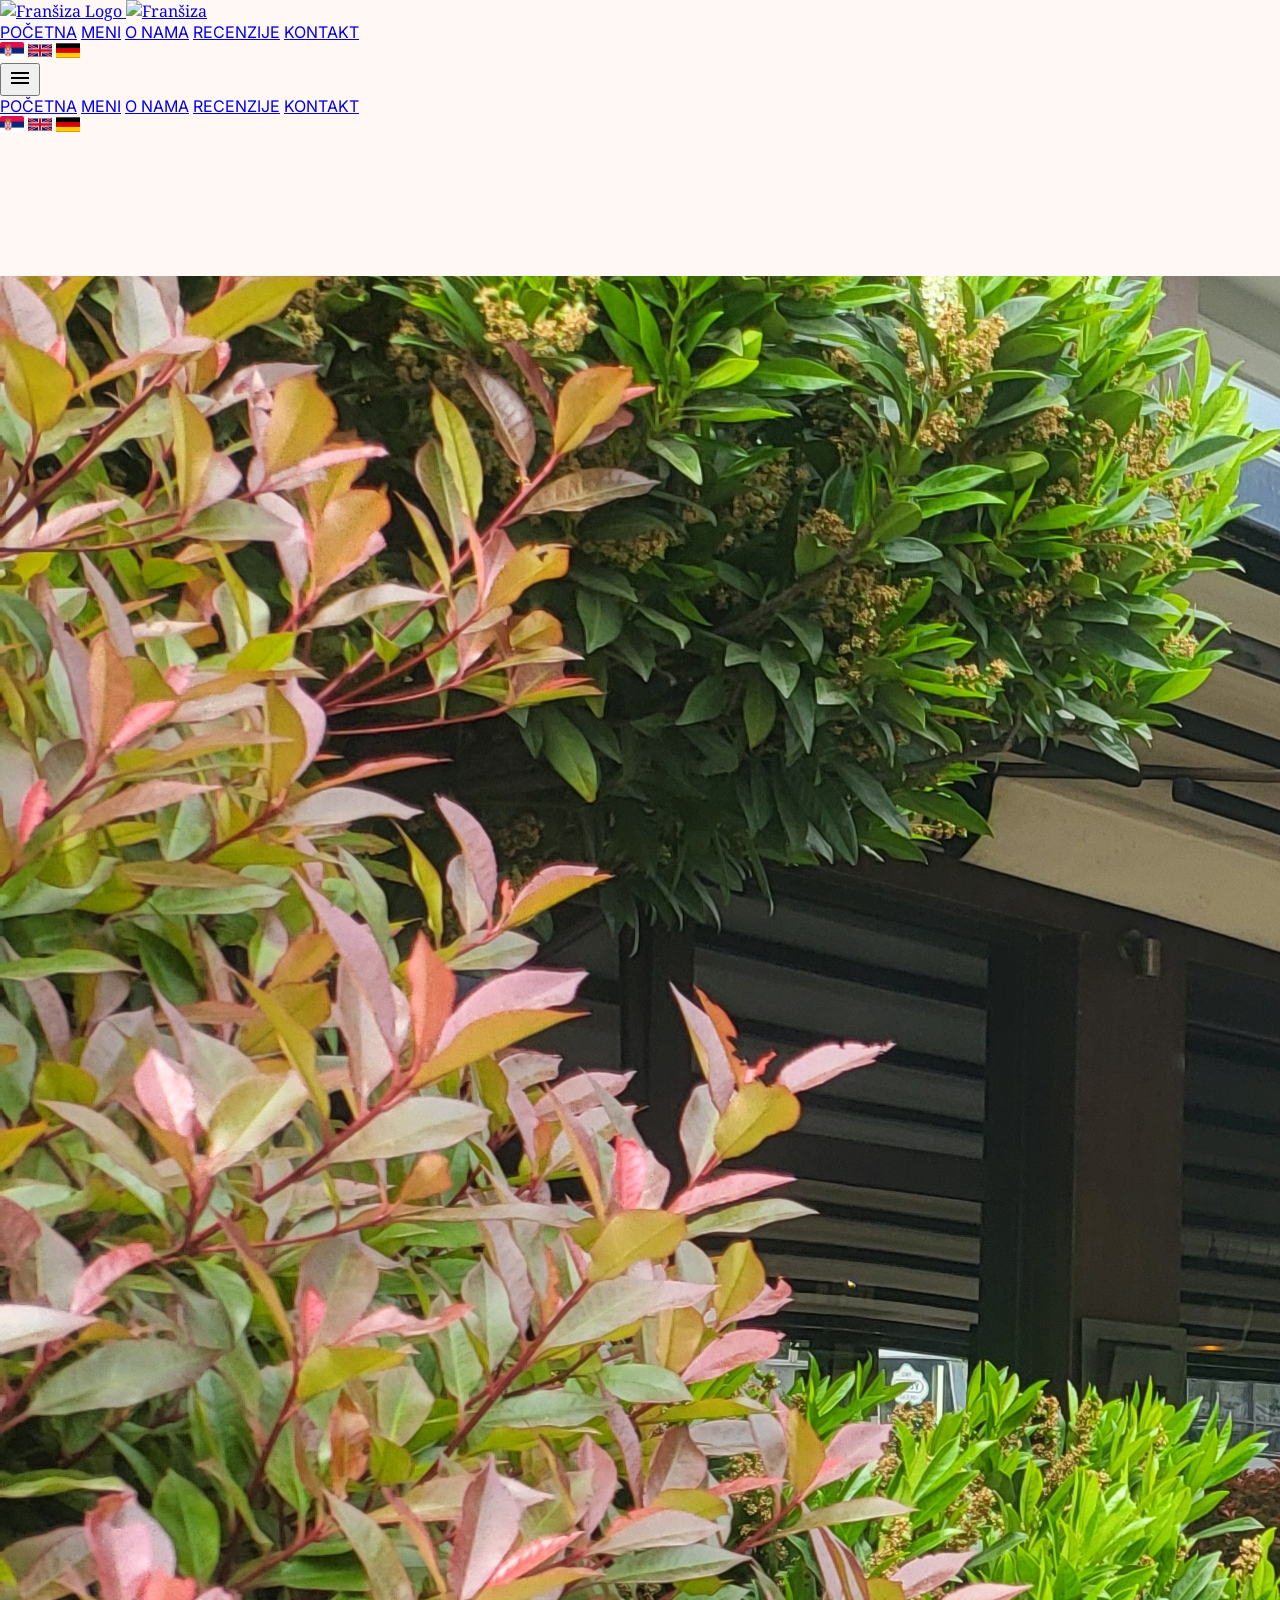
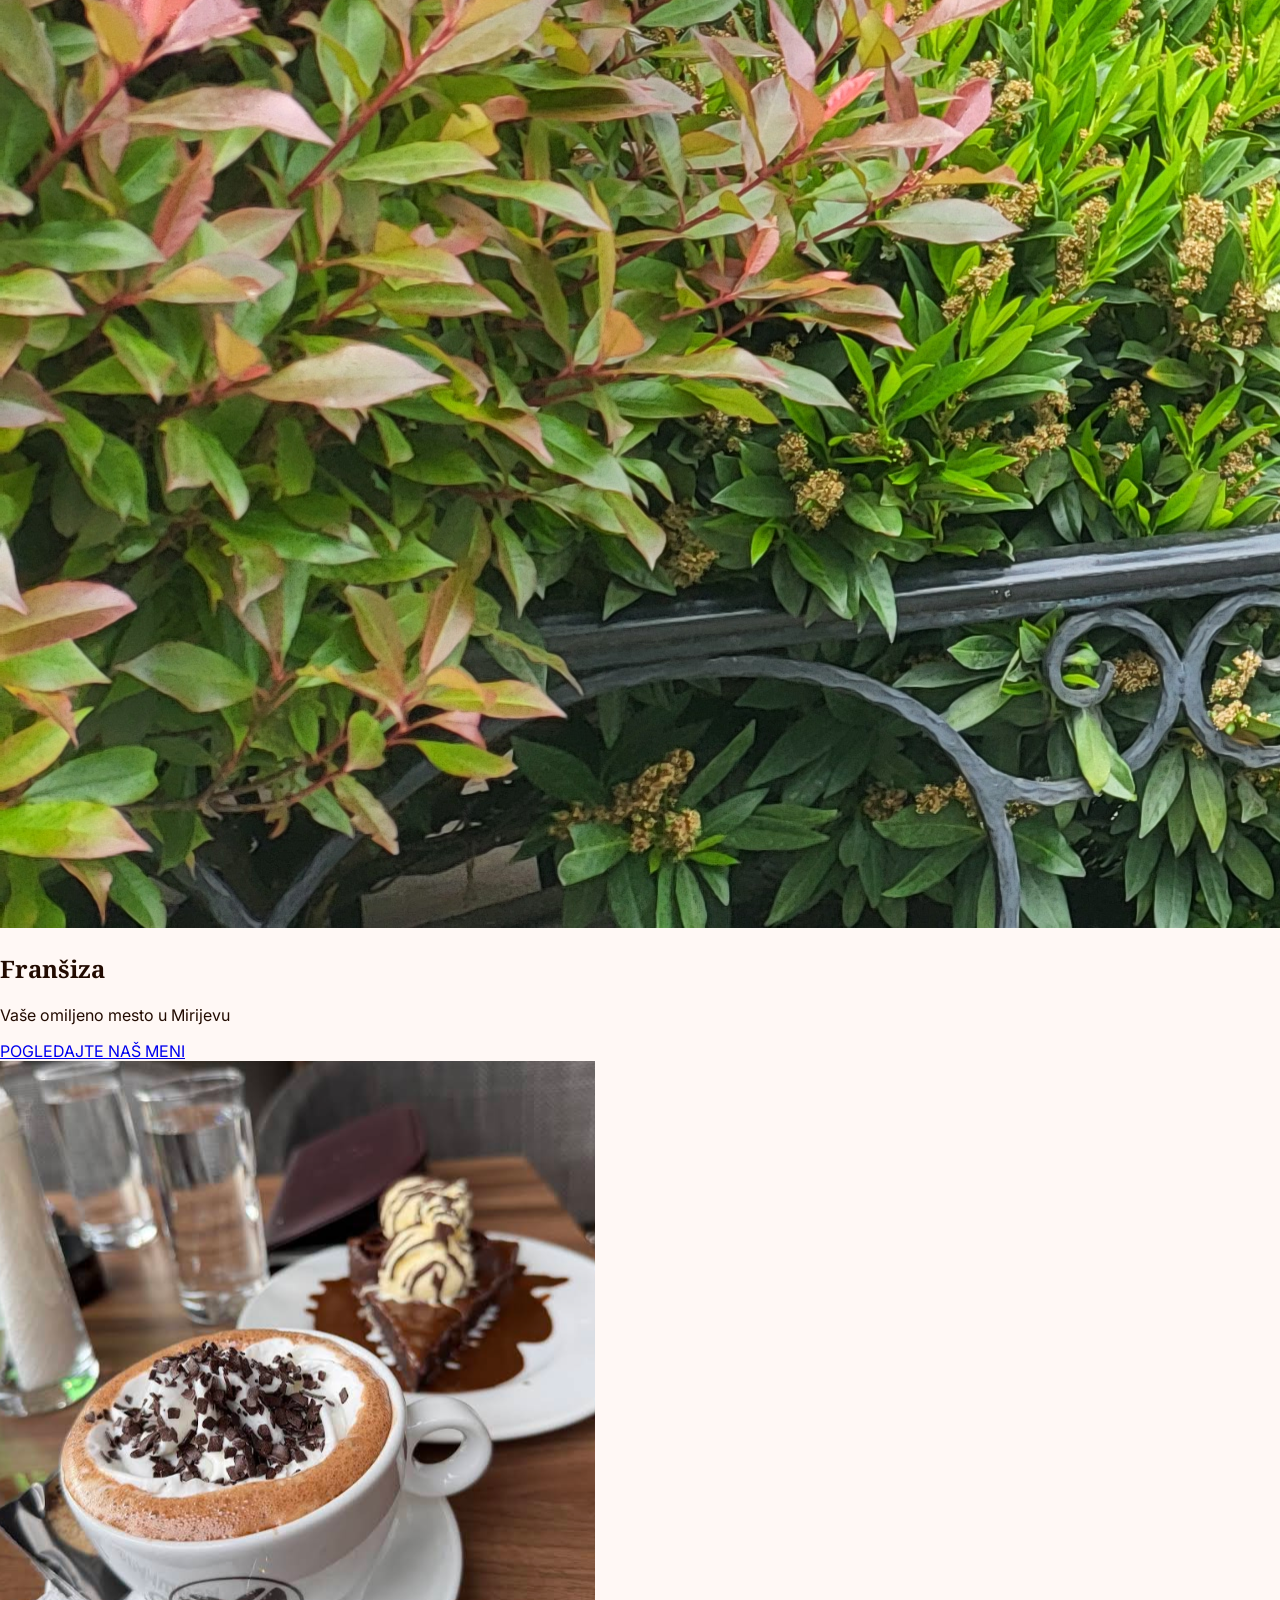
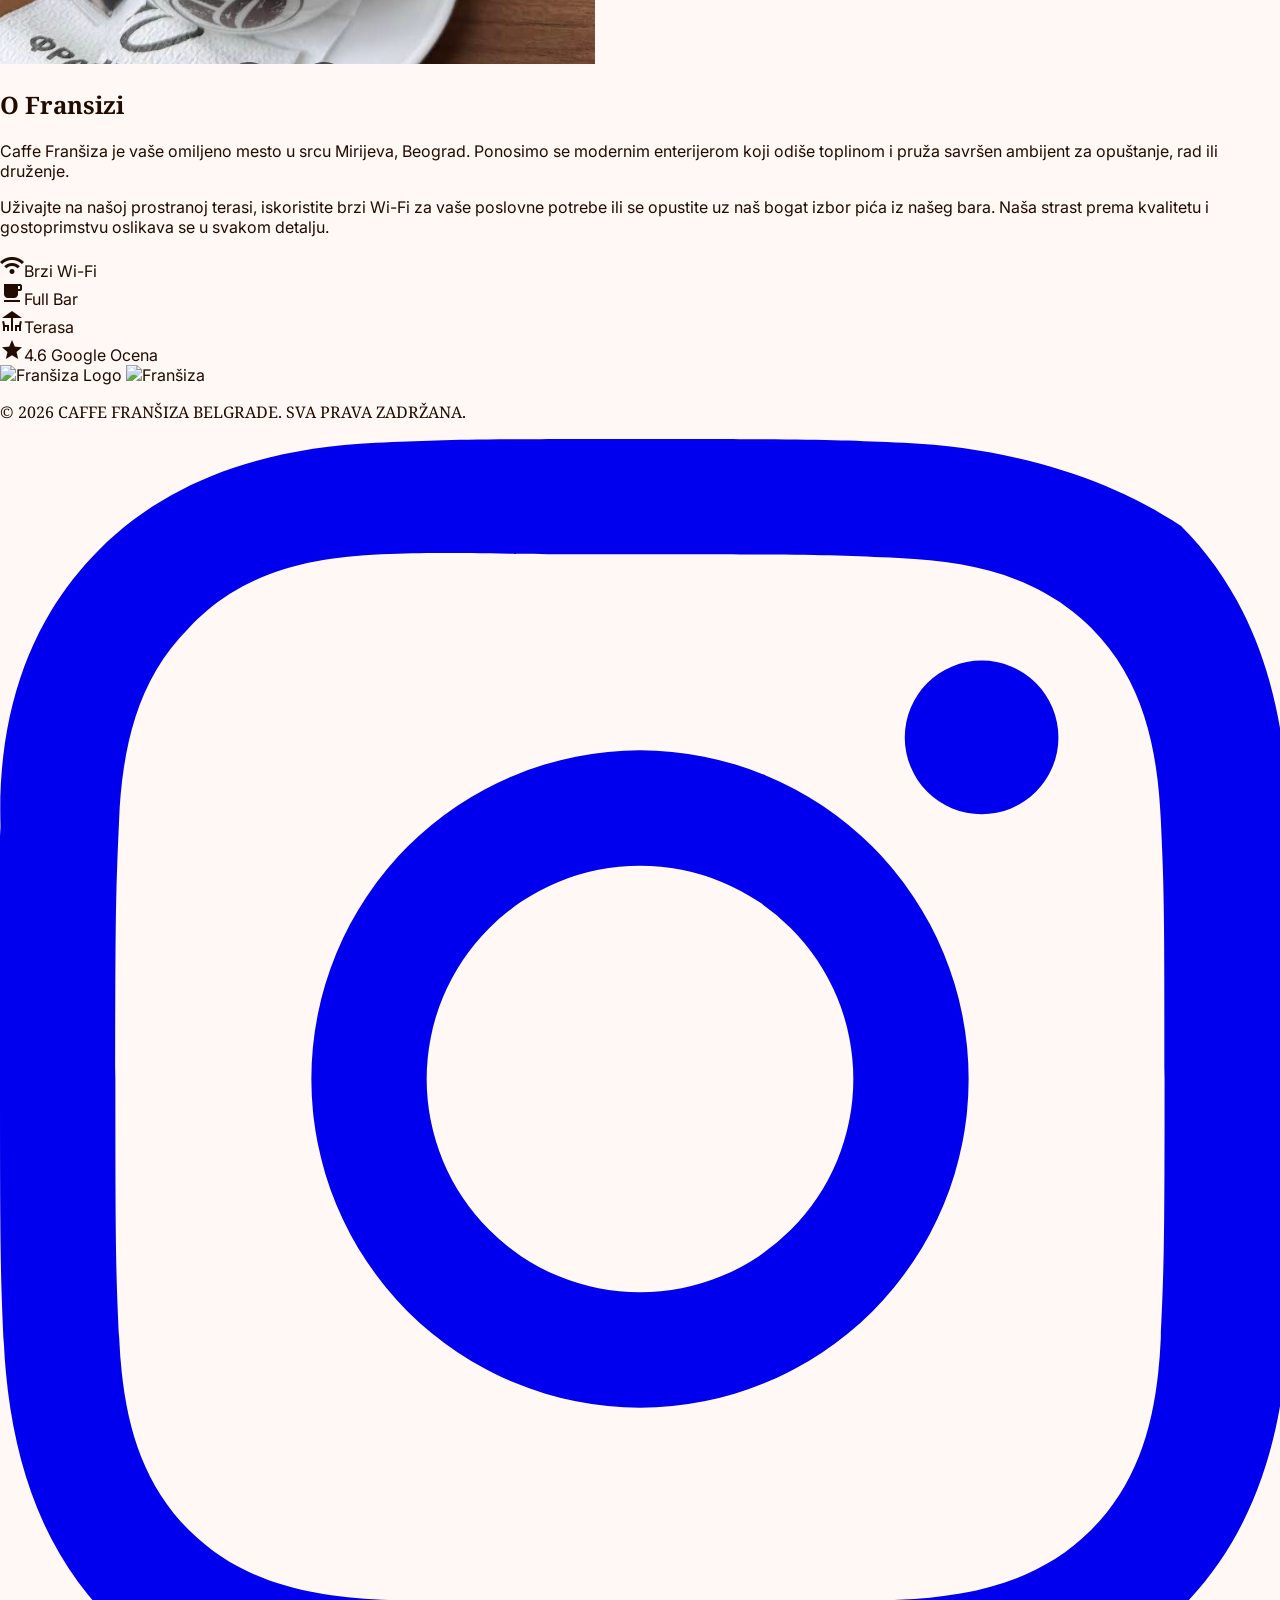
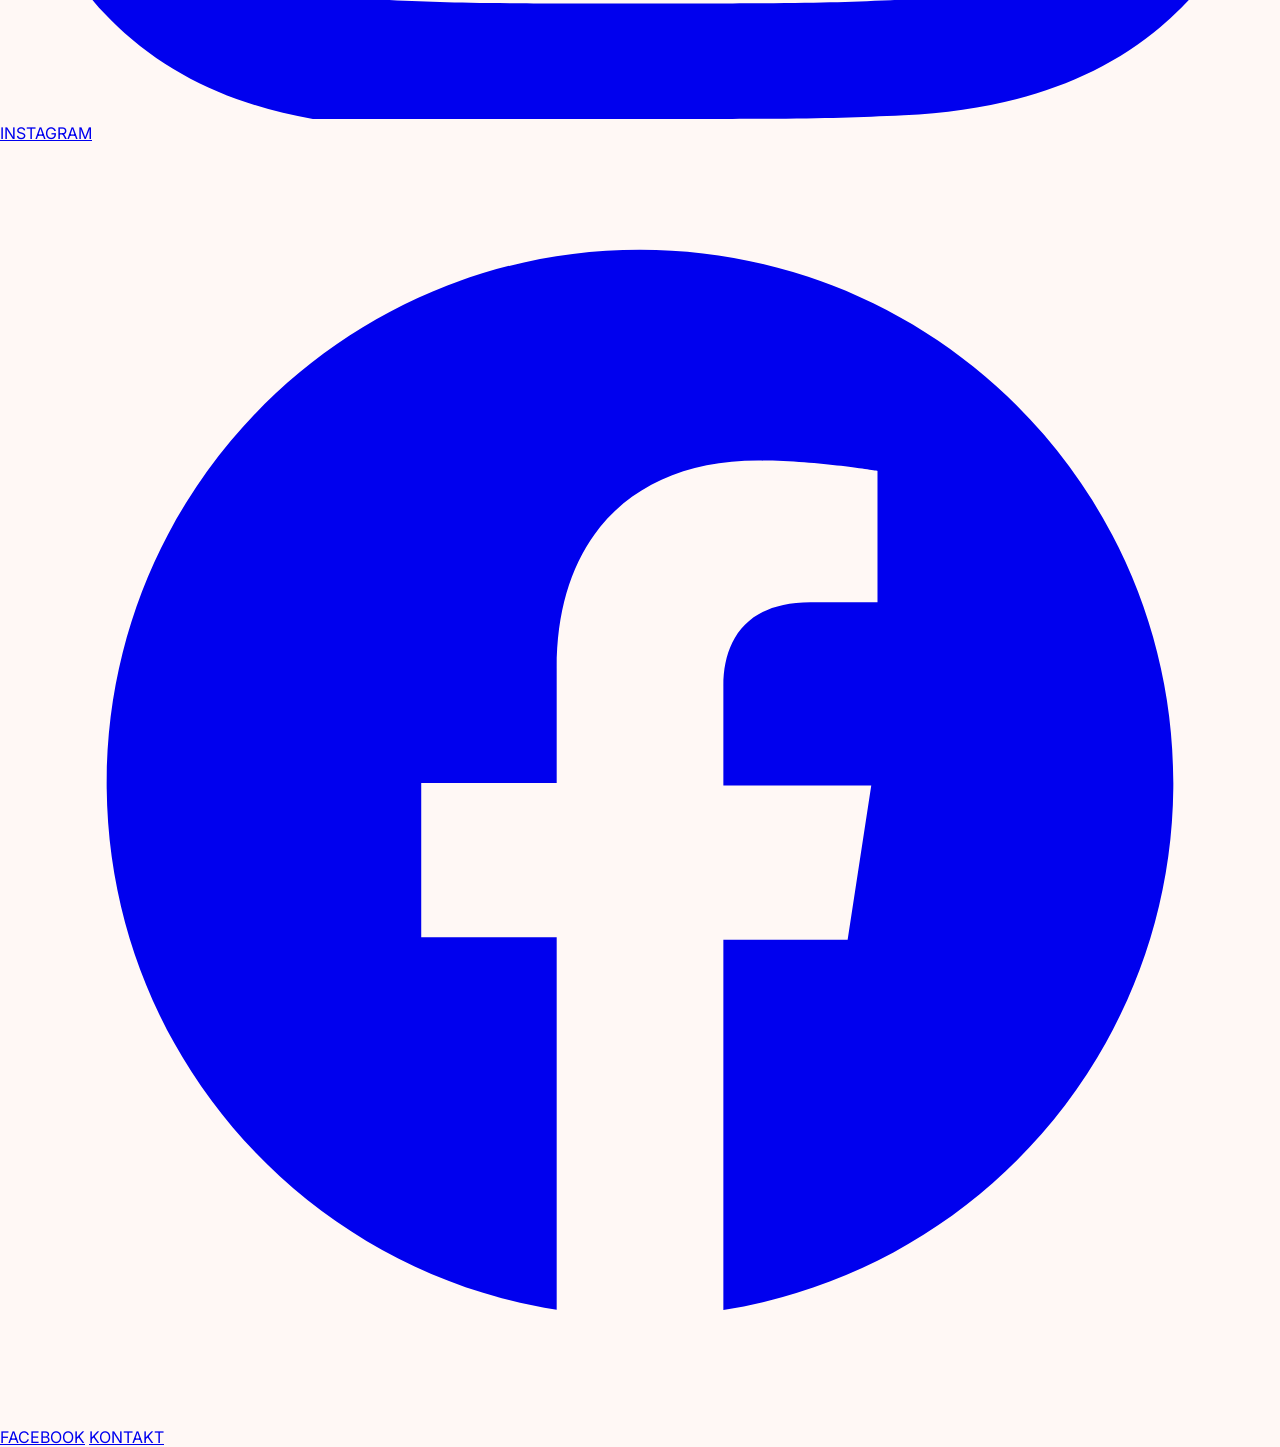
==== commit ceddc451: "Use real Serbian flag photo instead of SVG" ====
--- a/index.html
+++ b/index.html
@@ -129,20 +129,7 @@
                 <a class="font-label-caps text-label-caps uppercase tracking-[0.2em] text-[#3B1F0E] hover:text-[#C5A059] transition-colors" href="#kontakt">KONTAKT</a>
             </div>
             <div class="hidden md:flex items-center gap-2">
-                <a href="index.html" class="leading-none hover:opacity-70 transition-opacity" aria-label="Srpski"><svg xmlns="http://www.w3.org/2000/svg" viewBox="0 0 20 14" width="24" height="17">
-  <rect width="20" height="14" fill="#C6363C"/>
-  <rect width="20" height="9.33" fill="#0C4076"/>
-  <rect width="20" height="4.67" fill="#C6363C"/>
-  <rect y="4.67" width="20" height="4.67" fill="#EEE"/>
-  <rect y="9.33" width="20" height="4.67" fill="#C6363C"/>
-  <g transform="translate(2,1)">
-    <rect x="0" y="0" width="6" height="8" rx="0.5" fill="#C6363C" stroke="#EEE" stroke-width="0.3"/>
-    <path d="M1,2 Q3,0.5 5,2 L5,5 Q3,7 1,5 Z" fill="#EEE"/>
-    <path d="M1,2 Q3,0.5 5,2 L5,3.5 Q3,5 1,3.5 Z" fill="#0C4076"/>
-    <circle cx="3" cy="1.2" r="0.7" fill="#FFD700"/>
-    <path d="M2.3,0.6 L3,0 L3.7,0.6" fill="none" stroke="#FFD700" stroke-width="0.3"/>
-  </g>
-</svg></a>
+                <a href="index.html" class="leading-none hover:opacity-70 transition-opacity" aria-label="Srpski"><img src="assets/flag-sr.png" alt="Srpski" width="24" height="17" style="object-fit:cover;border-radius:2px;"></a>
                 <a href="index-en.html" class="leading-none hover:opacity-70 transition-opacity" aria-label="English"><svg xmlns="http://www.w3.org/2000/svg" viewBox="0 0 60 30" width="24" height="17">
   <rect width="60" height="30" fill="#012169"/>
   <path d="M0,0 L60,30 M60,0 L0,30" stroke="#fff" stroke-width="6"/>
@@ -168,20 +155,7 @@
             <a class="block font-label-caps text-label-caps uppercase tracking-[0.2em] text-[#3B1F0E] hover:text-[#C5A059] transition-colors" href="#recenzije">RECENZIJE</a>
             <a class="block font-label-caps text-label-caps uppercase tracking-[0.2em] text-[#3B1F0E] hover:text-[#C5A059] transition-colors" href="#kontakt">KONTAKT</a>
             <div class="flex items-center justify-center gap-3 py-4 border-t border-outline-variant/20">
-                <a href="index.html" class="leading-none hover:opacity-70 transition-opacity" aria-label="Srpski"><svg xmlns="http://www.w3.org/2000/svg" viewBox="0 0 20 14" width="24" height="17">
-  <rect width="20" height="14" fill="#C6363C"/>
-  <rect width="20" height="9.33" fill="#0C4076"/>
-  <rect width="20" height="4.67" fill="#C6363C"/>
-  <rect y="4.67" width="20" height="4.67" fill="#EEE"/>
-  <rect y="9.33" width="20" height="4.67" fill="#C6363C"/>
-  <g transform="translate(2,1)">
-    <rect x="0" y="0" width="6" height="8" rx="0.5" fill="#C6363C" stroke="#EEE" stroke-width="0.3"/>
-    <path d="M1,2 Q3,0.5 5,2 L5,5 Q3,7 1,5 Z" fill="#EEE"/>
-    <path d="M1,2 Q3,0.5 5,2 L5,3.5 Q3,5 1,3.5 Z" fill="#0C4076"/>
-    <circle cx="3" cy="1.2" r="0.7" fill="#FFD700"/>
-    <path d="M2.3,0.6 L3,0 L3.7,0.6" fill="none" stroke="#FFD700" stroke-width="0.3"/>
-  </g>
-</svg></a>
+                <a href="index.html" class="leading-none hover:opacity-70 transition-opacity" aria-label="Srpski"><img src="assets/flag-sr.png" alt="Srpski" width="24" height="17" style="object-fit:cover;border-radius:2px;"></a>
                 <a href="index-en.html" class="leading-none hover:opacity-70 transition-opacity" aria-label="English"><svg xmlns="http://www.w3.org/2000/svg" viewBox="0 0 60 30" width="24" height="17">
   <rect width="60" height="30" fill="#012169"/>
   <path d="M0,0 L60,30 M60,0 L0,30" stroke="#fff" stroke-width="6"/>
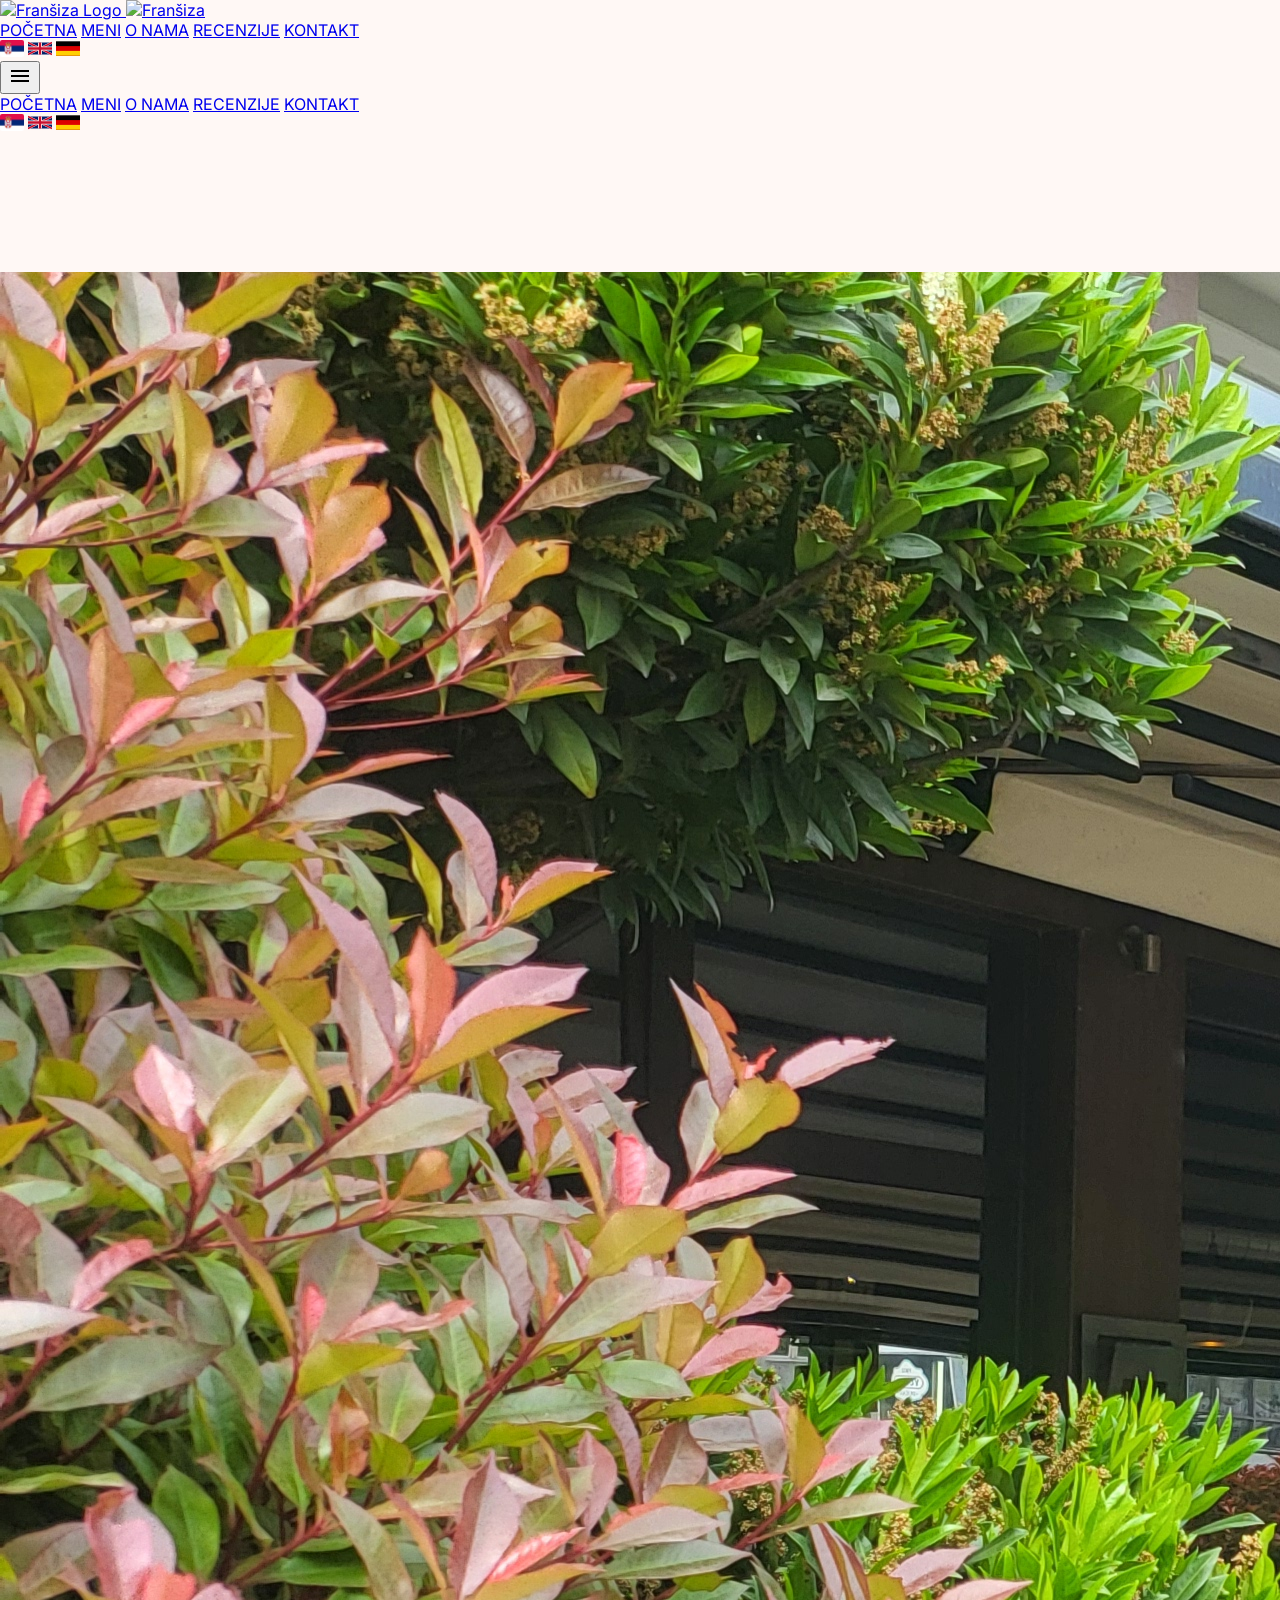
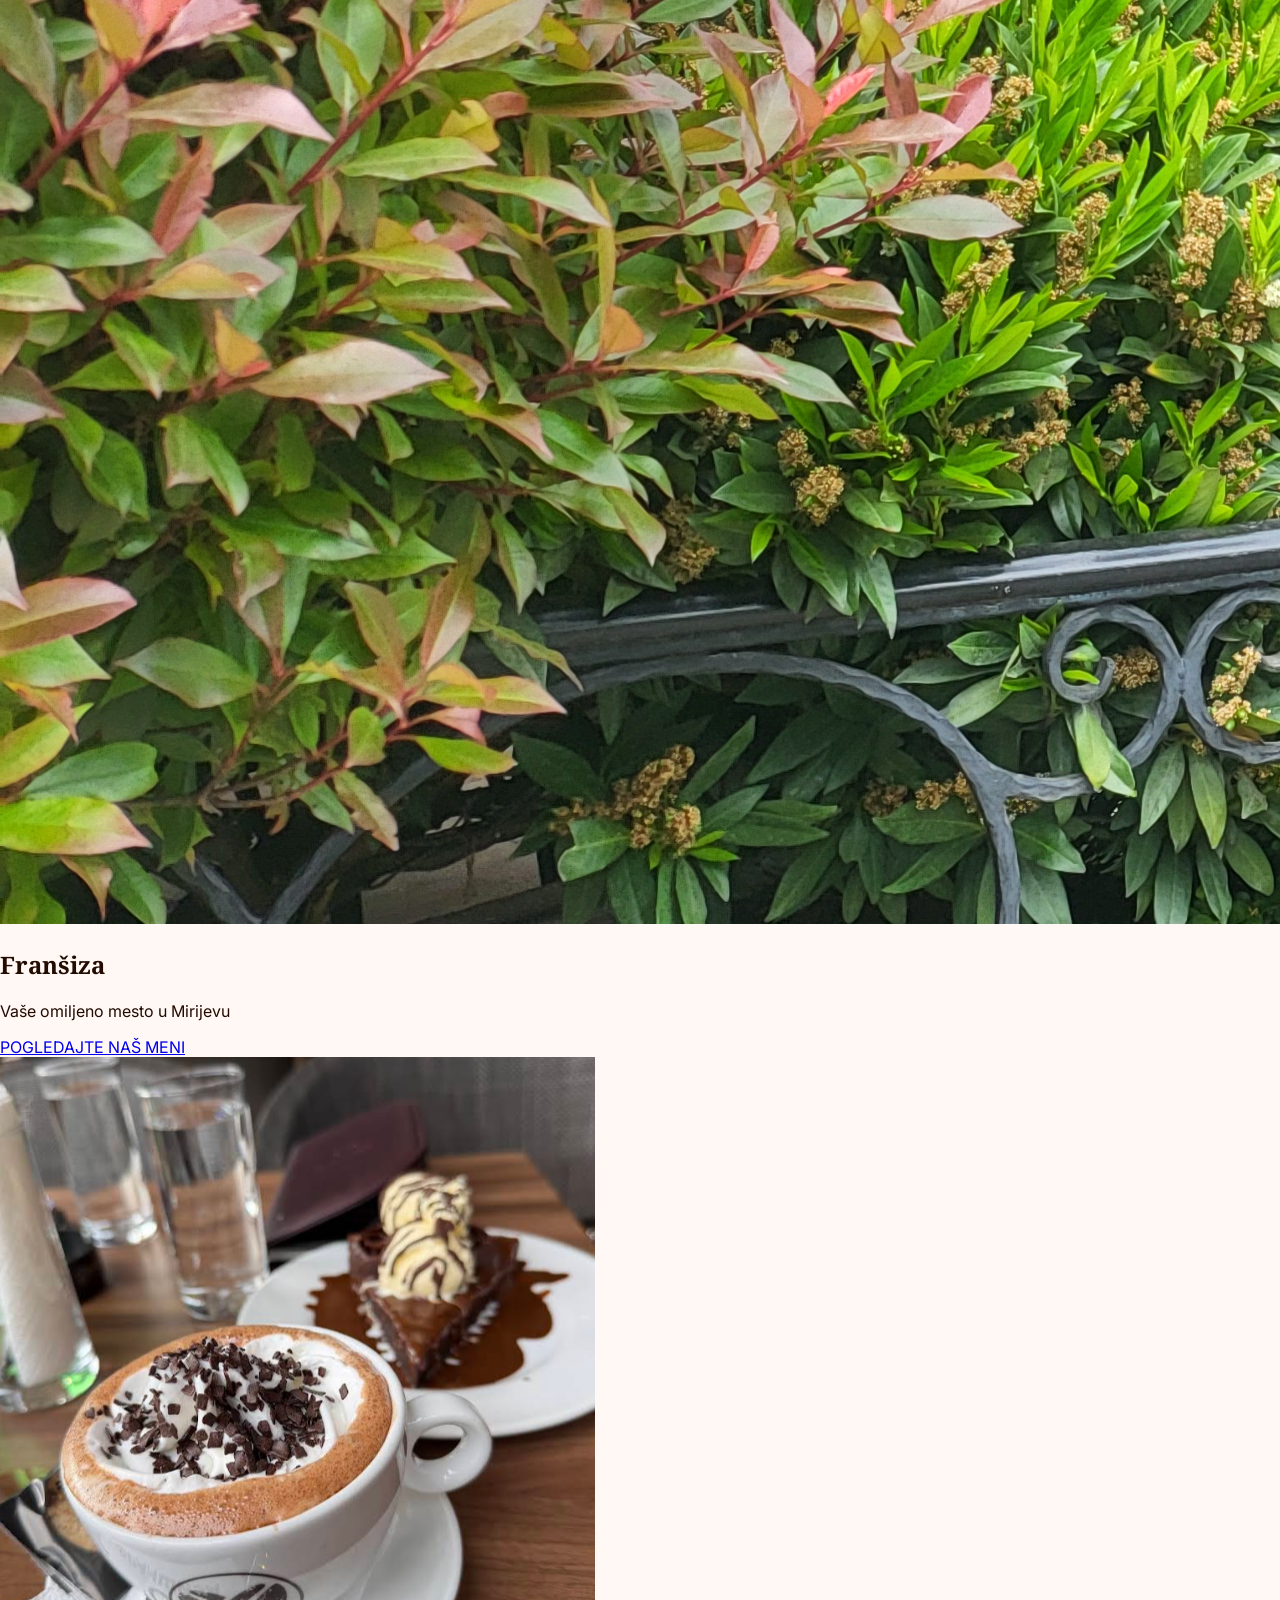
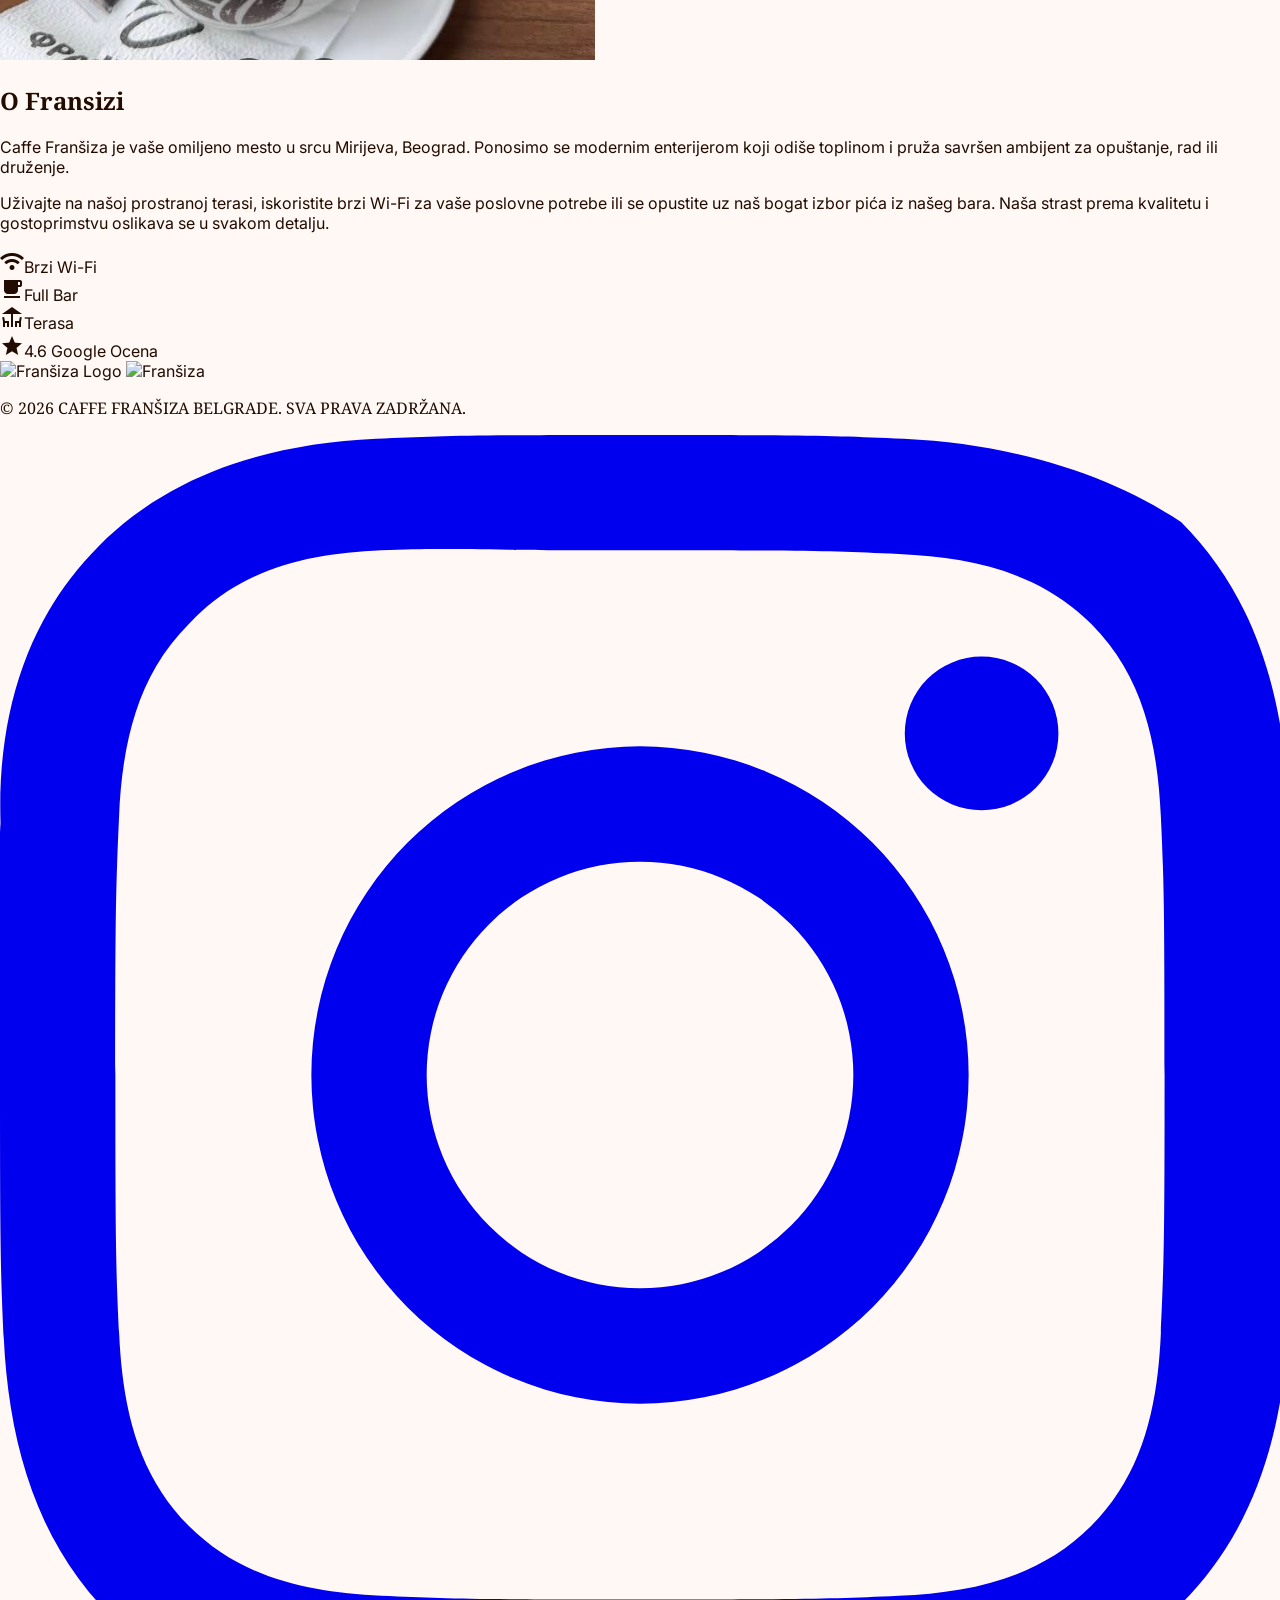
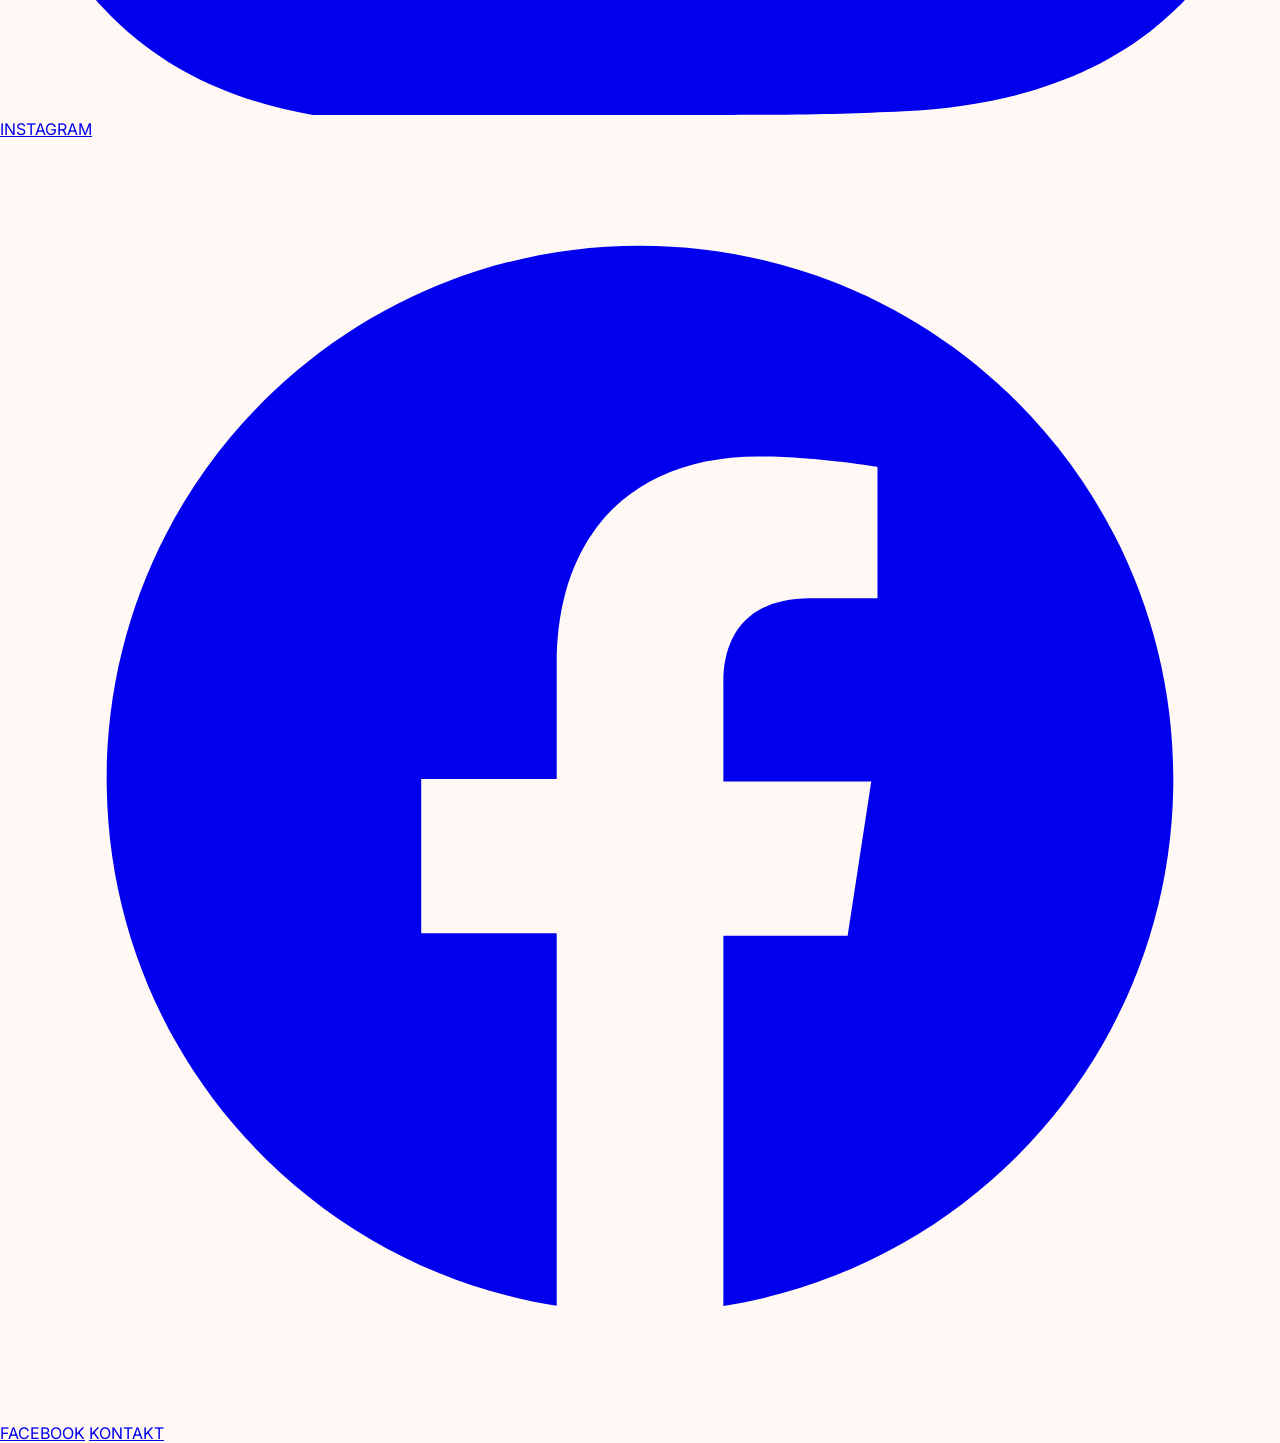
==== commit 68006592: "Rebuild index.html nav - fix mobile menu, remove nav-flags CSS, inline script" ====
--- a/index.html
+++ b/index.html
@@ -106,71 +106,59 @@
     <style>
         html { scroll-padding-top: calc(var(--nav-h, 6rem) + 2px); }
         main { padding-top: calc(var(--nav-h, 6rem) + 2px); }
-        .nav-flags img{height:20px;width:auto;display:block}
-        .nav-flags a{display:inline-flex;align-items:center;padding:0 6px}
     </style>
 </head>
 <body class="bg-background text-on-background font-body-md antialiased overflow-x-hidden">
     <div class="fixed inset-0 texture-overlay z-40"></div>
 
-        <nav class="fixed top-0 w-full z-50 bg-[#FFFDF9]/90 backdrop-blur-md border-b border-[#3B1F0E]/10 shadow-sm transition-all duration-300">
-        <div class="flex justify-between items-center max-w-7xl mx-auto px-8 py-6">
-            <div class="text-2xl font-serif font-bold text-[#3B1F0E] tracking-tighter">
-                <a href="index.html" class="flex items-center gap-2">
-                    <img alt="Franšiza Logo" class="h-12 w-auto" src="https://lh3.googleusercontent.com/aida-public/[base64]">
-                    <img alt="Franšiza" class="h-6 w-auto ml-1" src="https://lh3.googleusercontent.com/aida-public/[base64]">
-                </a>
-            </div>
+            <nav class="fixed top-0 w-full z-50 bg-[#FFFDF9]/90 backdrop-blur-md border-b border-[#3B1F0E]/10 shadow-sm">
+        <div class="flex justify-between items-center max-w-7xl mx-auto px-6 py-4">
+            <a href="index.html" class="flex items-center gap-2 shrink-0">
+                <img alt="Franšiza Logo" class="h-12 w-auto" src="https://lh3.googleusercontent.com/aida-public/[base64]">
+                <img alt="Franšiza" class="h-6 w-auto ml-1" src="https://lh3.googleusercontent.com/aida-public/[base64]">
+            </a>
             <div class="hidden md:flex gap-8 items-center">
-                <a class="font-label-caps text-label-caps uppercase tracking-[0.2em] text-[#C5A059] border-b border-[#C5A059] pb-1 hover:opacity-80 transition-opacity" href="#pocetna">POČETNA</a>
+                <a class="font-label-caps text-label-caps uppercase tracking-[0.2em] text-[#C5A059] border-b border-[#C5A059] pb-1" href="index.html">POČETNA</a>
                 <a class="font-label-caps text-label-caps uppercase tracking-[0.2em] text-[#3B1F0E] hover:text-[#C5A059] transition-colors" href="meni.html">MENI</a>
                 <a class="font-label-caps text-label-caps uppercase tracking-[0.2em] text-[#3B1F0E] hover:text-[#C5A059] transition-colors" href="o-nama.html">O NAMA</a>
-                <a class="font-label-caps text-label-caps uppercase tracking-[0.2em] text-[#3B1F0E] hover:text-[#C5A059] transition-colors" href="#recenzije">RECENZIJE</a>
-                <a class="font-label-caps text-label-caps uppercase tracking-[0.2em] text-[#3B1F0E] hover:text-[#C5A059] transition-colors" href="#kontakt">KONTAKT</a>
+                <a class="font-label-caps text-label-caps uppercase tracking-[0.2em] text-[#3B1F0E] hover:text-[#C5A059] transition-colors" href="recenzije.html">RECENZIJE</a>
+                <a class="font-label-caps text-label-caps uppercase tracking-[0.2em] text-[#3B1F0E] hover:text-[#C5A059] transition-colors" href="kontakt.html">KONTAKT</a>
             </div>
             <div class="hidden md:flex items-center gap-2">
-                <a href="index.html" class="leading-none hover:opacity-70 transition-opacity" aria-label="Srpski"><img src="assets/flag-sr.png" alt="Srpski" width="24" height="17" style="object-fit:cover;border-radius:2px;"></a>
-                <a href="index-en.html" class="leading-none hover:opacity-70 transition-opacity" aria-label="English"><svg xmlns="http://www.w3.org/2000/svg" viewBox="0 0 60 30" width="24" height="17">
-  <rect width="60" height="30" fill="#012169"/>
-  <path d="M0,0 L60,30 M60,0 L0,30" stroke="#fff" stroke-width="6"/>
-  <path d="M0,0 L60,30 M60,0 L0,30" stroke="#C8102E" stroke-width="4"/>
-  <path d="M30,0 V30 M0,15 H60" stroke="#fff" stroke-width="10"/>
-  <path d="M30,0 V30 M0,15 H60" stroke="#C8102E" stroke-width="6"/>
-</svg></a>
-                <a href="index-de.html" class="leading-none hover:opacity-70 transition-opacity" aria-label="Deutsch"><svg xmlns="http://www.w3.org/2000/svg" viewBox="0 0 5 3" width="24" height="17">
-  <rect width="5" height="3" fill="#000"/>
-  <rect y="1" width="5" height="2" fill="#D00"/>
-  <rect y="2" width="5" height="1" fill="#FFCE00"/>
-</svg></a>
-            </div>
-            <button id="mobile-menu-btn" class="md:hidden text-[#3B1F0E]">
+                <a href="index.html" class="leading-none hover:opacity-70" aria-label="Srpski"><img src="assets/flag-sr.png" alt="Srpski" width="24" height="17" style="object-fit:cover;border-radius:2px;"></a>
+                <a href="index-en.html" class="leading-none hover:opacity-70" aria-label="English"><svg xmlns="http://www.w3.org/2000/svg" viewBox="0 0 60 30" width="24" height="17"><rect width="60" height="30" fill="#012169"/><path d="M0,0 L60,30 M60,0 L0,30" stroke="#fff" stroke-width="6"/><path d="M0,0 L60,30 M60,0 L0,30" stroke="#C8102E" stroke-width="4"/><path d="M30,0 V30 M0,15 H60" stroke="#fff" stroke-width="10"/><path d="M30,0 V30 M0,15 H60" stroke="#C8102E" stroke-width="6"/></svg></a>
+                <a href="index-de.html" class="leading-none hover:opacity-70" aria-label="Deutsch"><svg xmlns="http://www.w3.org/2000/svg" viewBox="0 0 5 3" width="24" height="17"><rect width="5" height="3" fill="#000"/><rect y="1" width="5" height="2" fill="#D00"/><rect y="2" width="5" height="1" fill="#FFCE00"/></svg></a>
+            </div>
+            <button id="mobile-menu-btn" class="md:hidden text-[#3B1F0E] p-2 z-[100] relative" aria-label="Otvori meni">
                 <span class="material-symbols-outlined text-2xl">menu</span>
             </button>
         </div>
-
-        <div id="mobile-menu" class="hidden md:hidden bg-[#FFFDF9] border-t border-[#3B1F0E]/10 px-8 py-6 space-y-4">
-            <a class="block font-label-caps text-label-caps uppercase tracking-[0.2em] text-[#3B1F0E] hover:text-[#C5A059] transition-colors" href="#pocetna">POČETNA</a>
-            <a class="block font-label-caps text-label-caps uppercase tracking-[0.2em] text-[#3B1F0E] hover:text-[#C5A059] transition-colors" href="meni.html">MENI</a>
-            <a class="block font-label-caps text-label-caps uppercase tracking-[0.2em] text-[#3B1F0E] hover:text-[#C5A059] transition-colors" href="o-nama.html">O NAMA</a>
-            <a class="block font-label-caps text-label-caps uppercase tracking-[0.2em] text-[#3B1F0E] hover:text-[#C5A059] transition-colors" href="#recenzije">RECENZIJE</a>
-            <a class="block font-label-caps text-label-caps uppercase tracking-[0.2em] text-[#3B1F0E] hover:text-[#C5A059] transition-colors" href="#kontakt">KONTAKT</a>
-            <div class="flex items-center justify-center gap-3 py-4 border-t border-outline-variant/20">
-                <a href="index.html" class="leading-none hover:opacity-70 transition-opacity" aria-label="Srpski"><img src="assets/flag-sr.png" alt="Srpski" width="24" height="17" style="object-fit:cover;border-radius:2px;"></a>
-                <a href="index-en.html" class="leading-none hover:opacity-70 transition-opacity" aria-label="English"><svg xmlns="http://www.w3.org/2000/svg" viewBox="0 0 60 30" width="24" height="17">
-  <rect width="60" height="30" fill="#012169"/>
-  <path d="M0,0 L60,30 M60,0 L0,30" stroke="#fff" stroke-width="6"/>
-  <path d="M0,0 L60,30 M60,0 L0,30" stroke="#C8102E" stroke-width="4"/>
-  <path d="M30,0 V30 M0,15 H60" stroke="#fff" stroke-width="10"/>
-  <path d="M30,0 V30 M0,15 H60" stroke="#C8102E" stroke-width="6"/>
-</svg></a>
-                <a href="index-de.html" class="leading-none hover:opacity-70 transition-opacity" aria-label="Deutsch"><svg xmlns="http://www.w3.org/2000/svg" viewBox="0 0 5 3" width="24" height="17">
-  <rect width="5" height="3" fill="#000"/>
-  <rect y="1" width="5" height="2" fill="#D00"/>
-  <rect y="2" width="5" height="1" fill="#FFCE00"/>
-</svg></a>
+        <div id="mobile-menu" class="hidden md:hidden bg-[#FFFDF9] border-t border-[#3B1F0E]/10 px-8 py-6 space-y-4 z-[999] relative">
+            <a class="block font-label-caps text-label-caps uppercase tracking-[0.2em] text-[#3B1F0E] hover:text-[#C5A059] transition-colors py-1" href="index.html">POČETNA</a>
+            <a class="block font-label-caps text-label-caps uppercase tracking-[0.2em] text-[#3B1F0E] hover:text-[#C5A059] transition-colors py-1" href="meni.html">MENI</a>
+            <a class="block font-label-caps text-label-caps uppercase tracking-[0.2em] text-[#3B1F0E] hover:text-[#C5A059] transition-colors py-1" href="o-nama.html">O NAMA</a>
+            <a class="block font-label-caps text-label-caps uppercase tracking-[0.2em] text-[#3B1F0E] hover:text-[#C5A059] transition-colors py-1" href="recenzije.html">RECENZIJE</a>
+            <a class="block font-label-caps text-label-caps uppercase tracking-[0.2em] text-[#3B1F0E] hover:text-[#C5A059] transition-colors py-1" href="kontakt.html">KONTAKT</a>
+            <div class="flex items-center justify-center gap-4 pt-4 border-t border-outline-variant/20">
+                <a href="index.html" class="leading-none hover:opacity-70" aria-label="Srpski"><img src="assets/flag-sr.png" alt="Srpski" width="24" height="17" style="object-fit:cover;border-radius:2px;"></a>
+                <a href="index-en.html" class="leading-none hover:opacity-70" aria-label="English"><svg xmlns="http://www.w3.org/2000/svg" viewBox="0 0 60 30" width="24" height="17"><rect width="60" height="30" fill="#012169"/><path d="M0,0 L60,30 M60,0 L0,30" stroke="#fff" stroke-width="6"/><path d="M0,0 L60,30 M60,0 L0,30" stroke="#C8102E" stroke-width="4"/><path d="M30,0 V30 M0,15 H60" stroke="#fff" stroke-width="10"/><path d="M30,0 V30 M0,15 H60" stroke="#C8102E" stroke-width="6"/></svg></a>
+                <a href="index-de.html" class="leading-none hover:opacity-70" aria-label="Deutsch"><svg xmlns="http://www.w3.org/2000/svg" viewBox="0 0 5 3" width="24" height="17"><rect width="5" height="3" fill="#000"/><rect y="1" width="5" height="2" fill="#D00"/><rect y="2" width="5" height="1" fill="#FFCE00"/></svg></a>
             </div>
         </div>
     </nav>
+    <script>
+        (function(){
+            var btn = document.getElementById('mobile-menu-btn');
+            var menu = document.getElementById('mobile-menu');
+            if(btn && menu){
+                btn.addEventListener('click', function(e){
+                    e.preventDefault();
+                    e.stopPropagation();
+                    menu.classList.toggle('hidden');
+                });
+            }
+        })();
+    </script>
 
     <main>
         <section class="relative min-h-screen flex items-center justify-center pt-24" id="pocetna">
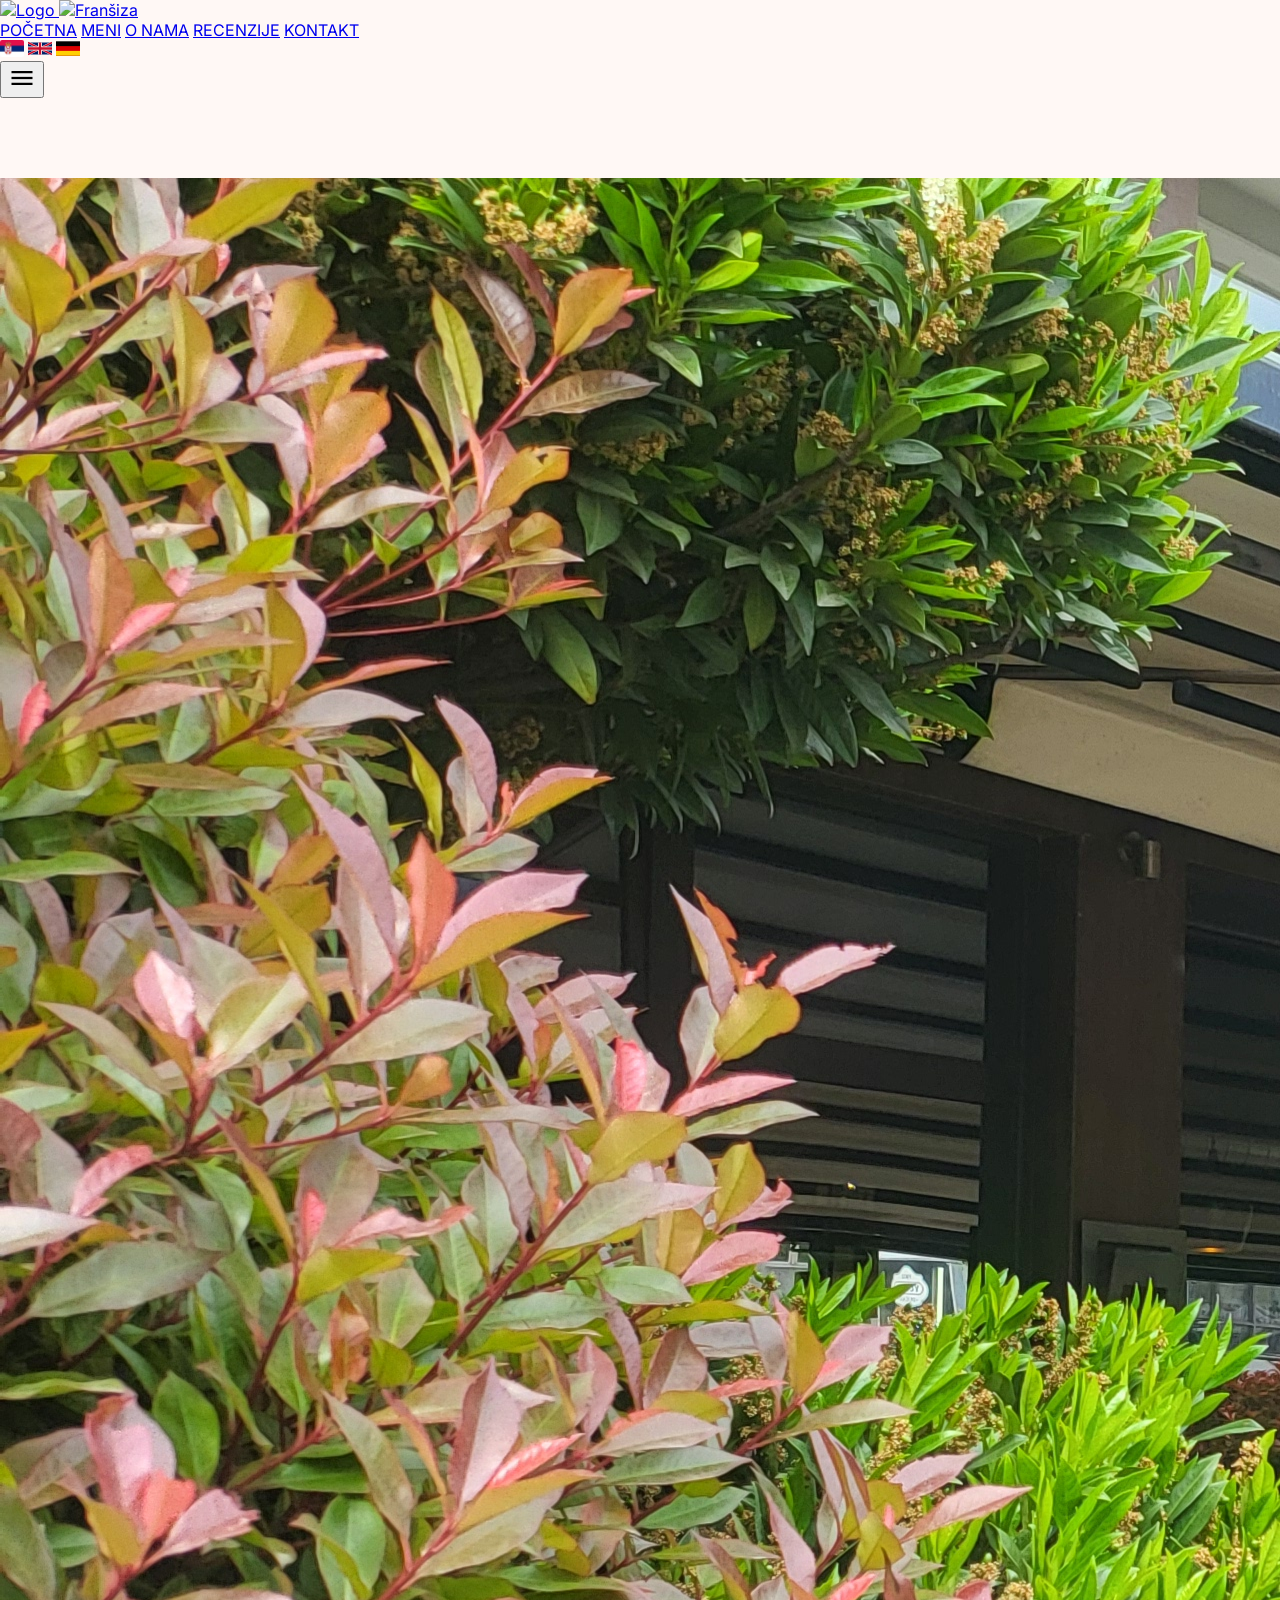
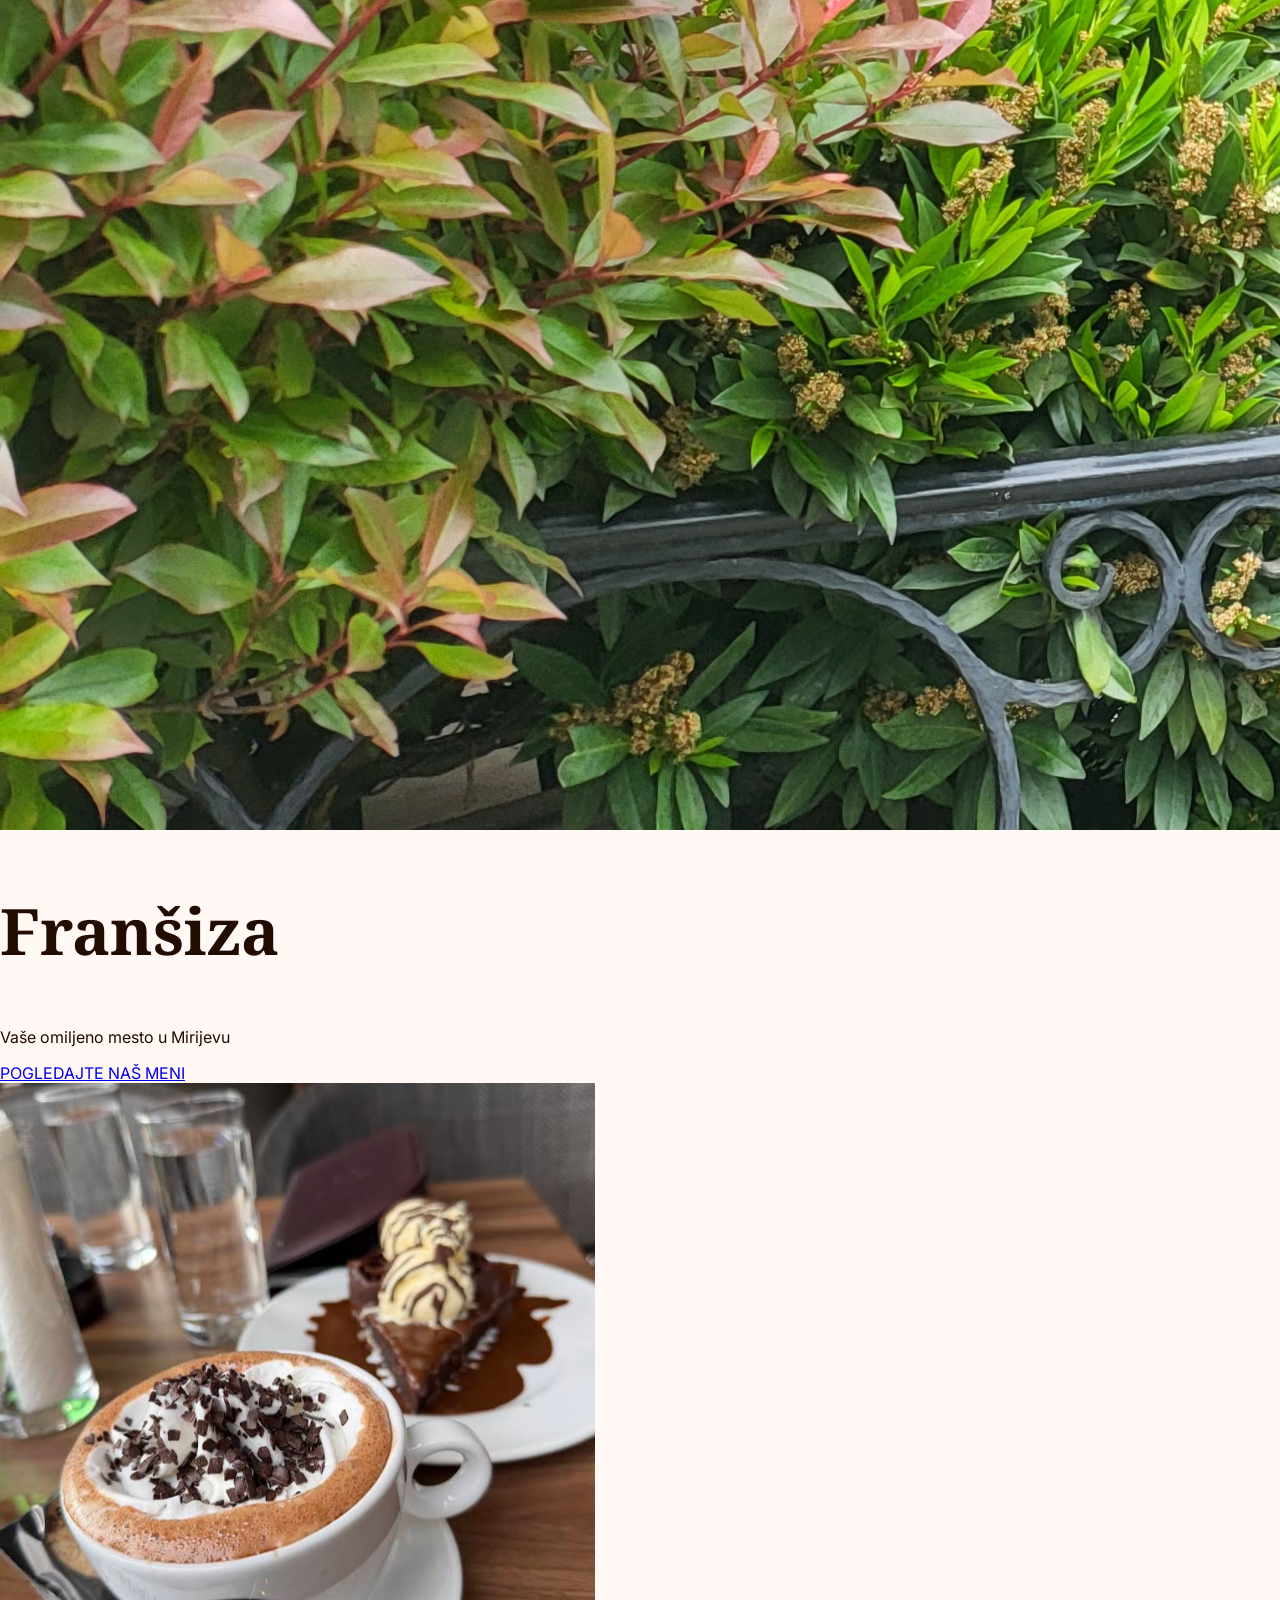
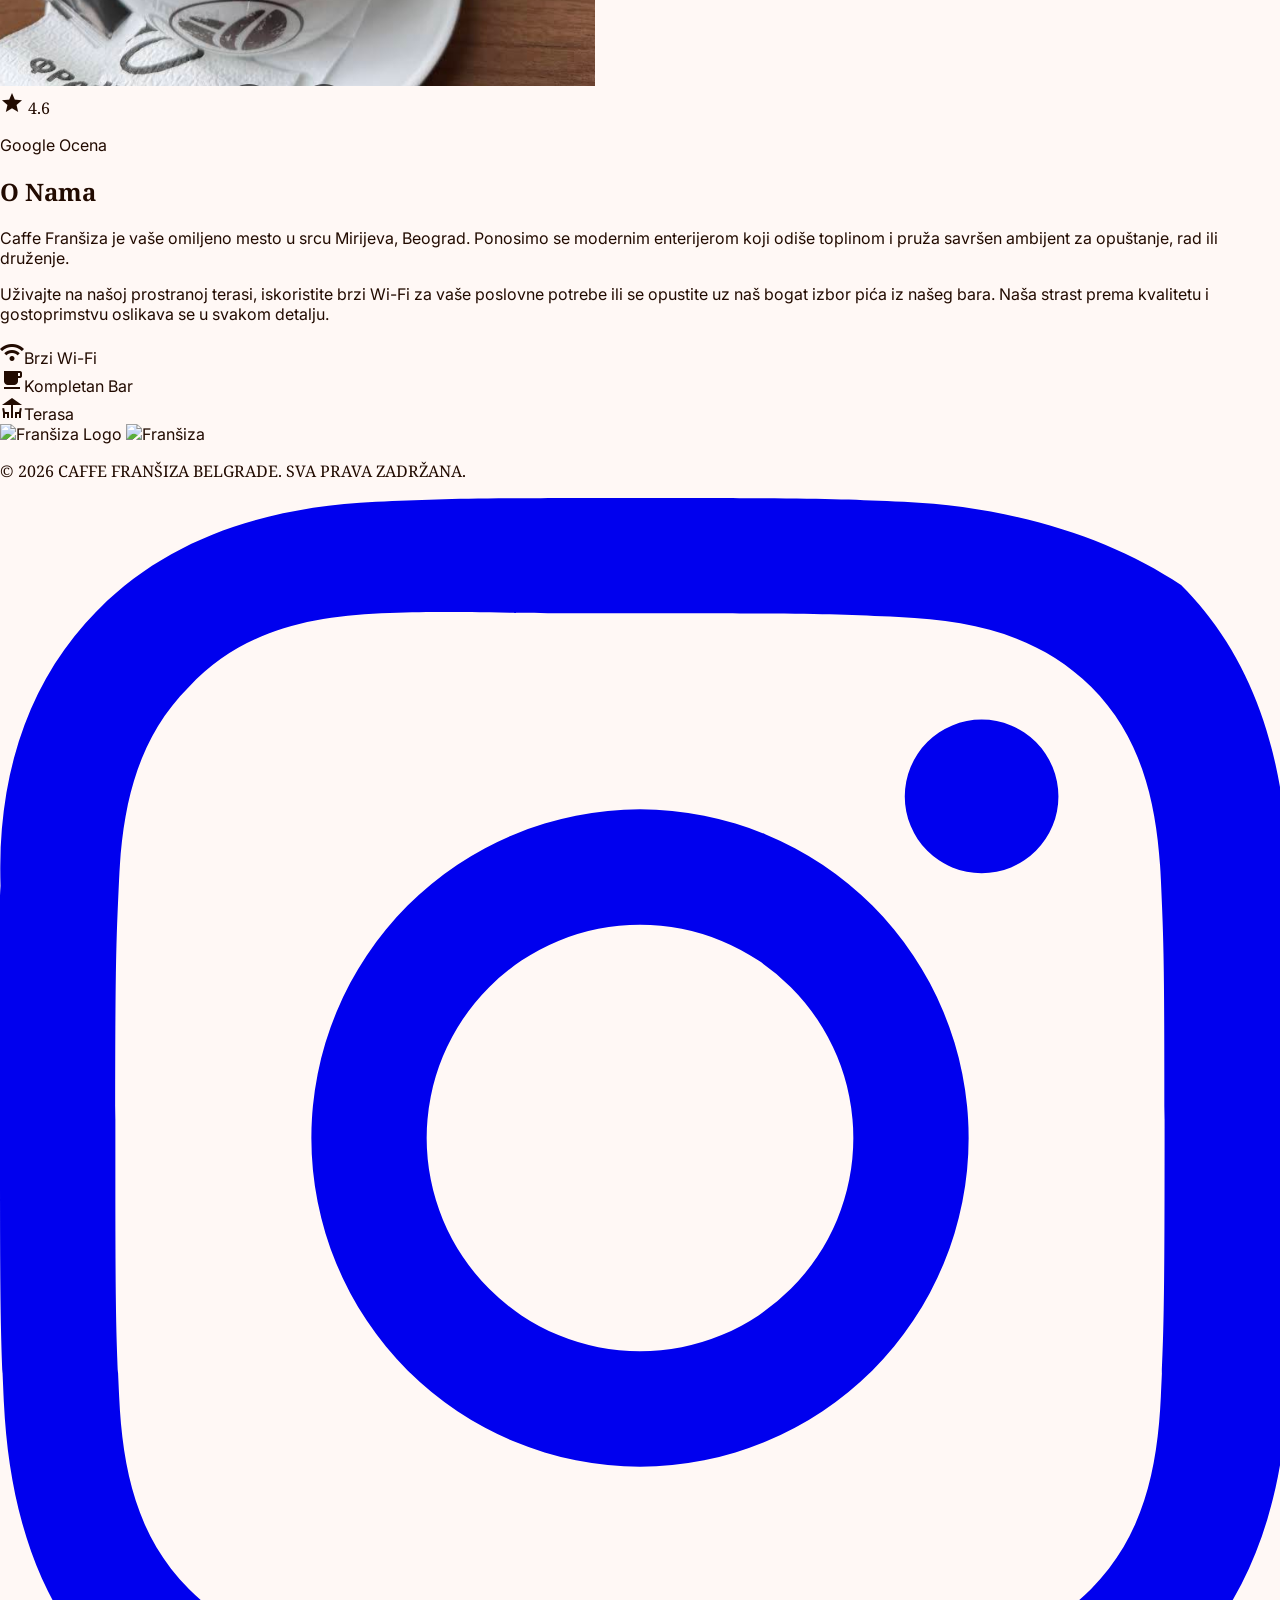
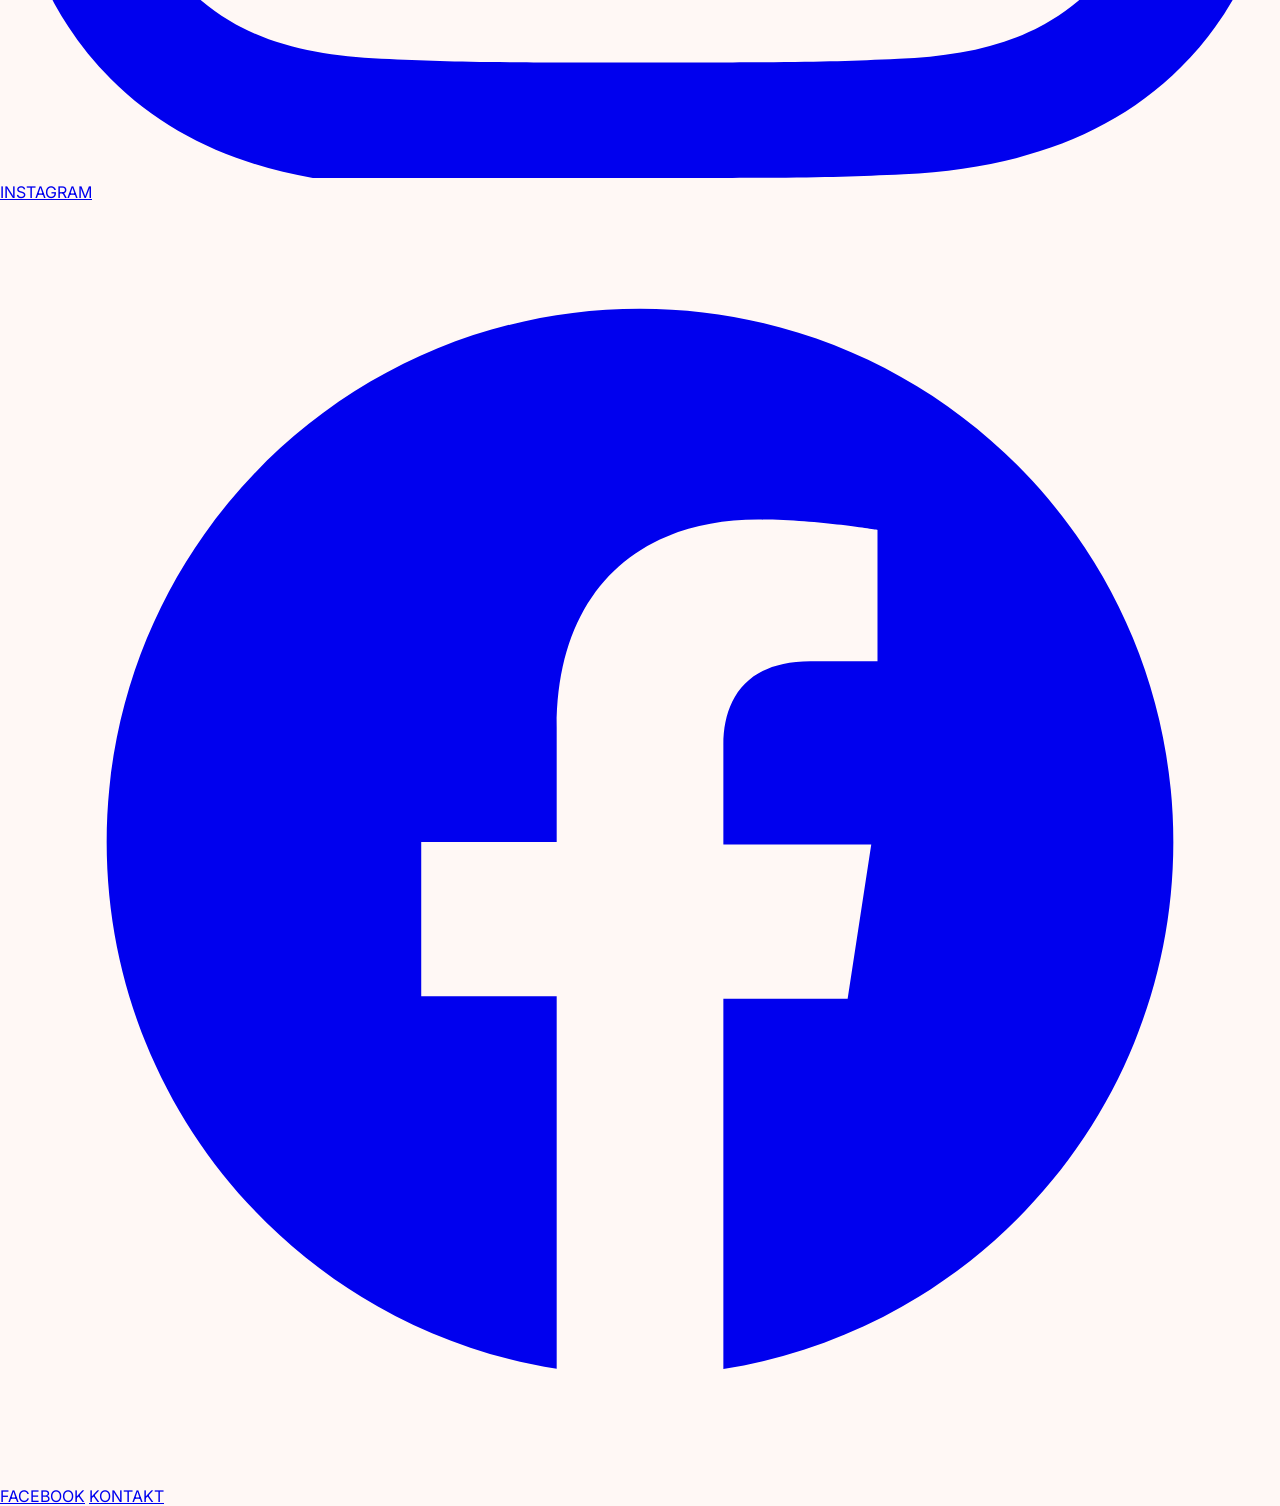
==== commit 2abec0e9: "Rewrite index.html from scratch - fix mobile menu with style display instead of Tailwind hidden" ====
--- a/index.html
+++ b/index.html
@@ -1,4 +1,4 @@
-﻿<!DOCTYPE html>
+<!DOCTYPE html>
 <html lang="sr">
 <head>
     <meta charset="utf-8">
@@ -11,89 +11,18 @@
     <script src="https://cdn.tailwindcss.com?plugins=forms,container-queries"></script>
     <script>
         tailwind.config = {
-            darkMode: "class",
             theme: {
                 extend: {
                     colors: {
-                        "primary-fixed-dim": "#edbca3",
-                        "on-tertiary-fixed": "#1c1c19",
-                        "on-surface": "#231a13",
-                        "surface-container-high": "#f7e5d9",
-                        "on-tertiary-fixed-variant": "#484743",
-                        "on-error": "#ffffff",
-                        "inverse-primary": "#edbca3",
-                        "outline": "#82746d",
-                        "surface-container-highest": "#f1dfd4",
-                        "surface-bright": "#fff8f5",
-                        "surface-variant": "#f1dfd4",
-                        "on-secondary": "#ffffff",
-                        "on-tertiary-container": "#8f8d89",
-                        "tertiary": "#12110f",
-                        "secondary-fixed": "#ffdeab",
-                        "error": "#ba1a1a",
-                        "surface": "#fff8f5",
-                        "background": "#fff8f5",
-                        "surface-container": "#fdeadf",
-                        "on-primary-fixed": "#2e1505",
-                        "on-primary-fixed-variant": "#613f2c",
-                        "on-primary": "#ffffff",
-                        "tertiary-fixed": "#e6e2dd",
-                        "outline-variant": "#d4c3bb",
-                        "on-primary-container": "#af846d",
-                        "on-secondary-container": "#755100",
-                        "surface-container-low": "#fff1e9",
-                        "secondary-fixed-dim": "#f4be5d",
-                        "on-secondary-fixed-variant": "#5f4100",
-                        "on-error-container": "#93000a",
-                        "on-surface-variant": "#50443e",
-                        "primary-fixed": "#ffdbc9",
-                        "surface-container-lowest": "#ffffff",
-                        "on-tertiary": "#ffffff",
-                        "on-secondary-fixed": "#271900",
-                        "surface-tint": "#7b5641",
-                        "secondary": "#7d5700",
-                        "inverse-surface": "#392e27",
-                        "primary": "#220b01",
-                        "tertiary-container": "#272623",
-                        "error-container": "#ffdad6",
-                        "primary-container": "#3b1f0e",
-                        "on-background": "#231a13",
-                        "surface-dim": "#e9d7cb",
-                        "secondary-container": "#fdc664",
-                        "inverse-on-surface": "#ffede3",
-                        "tertiary-fixed-dim": "#c9c6c1"
+                        "on-surface": "#231a13","surface-container-high": "#f7e5d9","on-error": "#ffffff","outline": "#82746d","surface-variant": "#f1dfd4","on-secondary": "#ffffff","error": "#ba1a1a","surface": "#fff8f5","background": "#fff8f5","surface-container": "#fdeadf","on-primary": "#ffffff","outline-variant": "#d4c3bb","on-primary-container": "#af846d","on-secondary-container": "#755100","surface-container-low": "#fff1e9","on-error-container": "#93000a","on-surface-variant": "#50443e","surface-container-lowest": "#ffffff","surface-tint": "#7b5641","secondary": "#7d5700","primary": "#220b01","error-container": "#ffdad6","primary-container": "#3b1f0e","on-background": "#231a13","surface-dim": "#e9d7cb","secondary-container": "#fdc664","inverse-on-surface": "#ffede3","on-primary-fixed": "#2e1505","on-secondary-fixed": "#271900","inverse-primary": "#edbca3","inverse-surface": "#392e27"
                     },
-                    borderRadius: {
-                        DEFAULT: "0.125rem",
-                        lg: "0.25rem",
-                        xl: "0.5rem",
-                        full: "0.75rem"
-                    },
-                    spacing: {
-                        xl: "80px",
-                        md: "24px",
-                        margin: "64px",
-                        xs: "4px",
-                        lg: "48px",
-                        gutter: "24px",
-                        sm: "12px",
-                        base: "8px"
-                    },
-                    fontFamily: {
-                        "body-lg": ["Inter"],
-                        "label-caps": ["Inter"],
-                        "headline-md": ["Noto Serif"],
-                        "headline-lg": ["Noto Serif"],
-                        "display-xl": ["Noto Serif"],
-                        "body-md": ["Inter"]
-                    },
+                    spacing: { xl: "80px", md: "24px", gutter: "24px", sm: "12px", xs: "4px", lg: "48px" },
+                    borderRadius: { DEFAULT: "0.125rem" },
                     fontSize: {
-                        "body-lg": ["18px", { lineHeight: "28px", fontWeight: "400" }],
-                        "label-caps": ["12px", { lineHeight: "16px", letterSpacing: "0.1em", fontWeight: "600" }],
-                        "headline-md": ["32px", { lineHeight: "40px", fontWeight: "600" }],
-                        "headline-lg": ["40px", { lineHeight: "48px", letterSpacing: "-0.01em", fontWeight: "600" }],
                         "display-xl": ["64px", { lineHeight: "72px", letterSpacing: "-0.02em", fontWeight: "700" }],
-                        "body-md": ["16px", { lineHeight: "24px", fontWeight: "400" }]
+                        "body-lg": ["18px", { lineHeight: "28px" }],
+                        "body-md": ["16px", { lineHeight: "24px" }],
+                        "label-caps": ["12px", { lineHeight: "16px", letterSpacing: "0.1em", fontWeight: "600" }]
                     }
                 }
             }
@@ -101,132 +30,129 @@
     </script>
     <style>
         .material-symbols-outlined { font-variation-settings: 'FILL' 1; }
+        html { scroll-padding-top: 80px; }
     </style>
     <link rel="stylesheet" href="style.css">
-    <style>
-        html { scroll-padding-top: calc(var(--nav-h, 6rem) + 2px); }
-        main { padding-top: calc(var(--nav-h, 6rem) + 2px); }
-    </style>
 </head>
-<body class="bg-background text-on-background font-body-md antialiased overflow-x-hidden">
-    <div class="fixed inset-0 texture-overlay z-40"></div>
+<body class="bg-background text-on-background antialiased overflow-x-hidden">
+<div class="fixed inset-0 texture-overlay z-40 pointer-events-none"></div>
 
-            <nav class="fixed top-0 w-full z-50 bg-[#FFFDF9]/90 backdrop-blur-md border-b border-[#3B1F0E]/10 shadow-sm">
-        <div class="flex justify-between items-center max-w-7xl mx-auto px-6 py-4">
-            <a href="index.html" class="flex items-center gap-2 shrink-0">
-                <img alt="Franšiza Logo" class="h-12 w-auto" src="https://lh3.googleusercontent.com/aida-public/[base64]">
-                <img alt="Franšiza" class="h-6 w-auto ml-1" src="https://lh3.googleusercontent.com/aida-public/[base64]">
-            </a>
-            <div class="hidden md:flex gap-8 items-center">
-                <a class="font-label-caps text-label-caps uppercase tracking-[0.2em] text-[#C5A059] border-b border-[#C5A059] pb-1" href="index.html">POČETNA</a>
-                <a class="font-label-caps text-label-caps uppercase tracking-[0.2em] text-[#3B1F0E] hover:text-[#C5A059] transition-colors" href="meni.html">MENI</a>
-                <a class="font-label-caps text-label-caps uppercase tracking-[0.2em] text-[#3B1F0E] hover:text-[#C5A059] transition-colors" href="o-nama.html">O NAMA</a>
-                <a class="font-label-caps text-label-caps uppercase tracking-[0.2em] text-[#3B1F0E] hover:text-[#C5A059] transition-colors" href="recenzije.html">RECENZIJE</a>
-                <a class="font-label-caps text-label-caps uppercase tracking-[0.2em] text-[#3B1F0E] hover:text-[#C5A059] transition-colors" href="kontakt.html">KONTAKT</a>
-            </div>
-            <div class="hidden md:flex items-center gap-2">
-                <a href="index.html" class="leading-none hover:opacity-70" aria-label="Srpski"><img src="assets/flag-sr.png" alt="Srpski" width="24" height="17" style="object-fit:cover;border-radius:2px;"></a>
-                <a href="index-en.html" class="leading-none hover:opacity-70" aria-label="English"><svg xmlns="http://www.w3.org/2000/svg" viewBox="0 0 60 30" width="24" height="17"><rect width="60" height="30" fill="#012169"/><path d="M0,0 L60,30 M60,0 L0,30" stroke="#fff" stroke-width="6"/><path d="M0,0 L60,30 M60,0 L0,30" stroke="#C8102E" stroke-width="4"/><path d="M30,0 V30 M0,15 H60" stroke="#fff" stroke-width="10"/><path d="M30,0 V30 M0,15 H60" stroke="#C8102E" stroke-width="6"/></svg></a>
-                <a href="index-de.html" class="leading-none hover:opacity-70" aria-label="Deutsch"><svg xmlns="http://www.w3.org/2000/svg" viewBox="0 0 5 3" width="24" height="17"><rect width="5" height="3" fill="#000"/><rect y="1" width="5" height="2" fill="#D00"/><rect y="2" width="5" height="1" fill="#FFCE00"/></svg></a>
-            </div>
-            <button id="mobile-menu-btn" class="md:hidden text-[#3B1F0E] p-2 z-[100] relative" aria-label="Otvori meni">
-                <span class="material-symbols-outlined text-2xl">menu</span>
-            </button>
+<!-- NAV -->
+<nav class="fixed top-0 left-0 right-0 z-50 bg-[#FFFDF9]/95 backdrop-blur-md border-b border-[#3B1F0E]/10 shadow-sm">
+    <div class="flex items-center justify-between max-w-7xl mx-auto px-6 py-4">
+        <!-- Logo -->
+        <a href="index.html" class="flex items-center gap-2 shrink-0">
+            <img alt="Logo" class="h-12 w-auto" src="https://lh3.googleusercontent.com/aida-public/[base64]">
+            <img alt="Franšiza" class="h-6 w-auto ml-1" src="https://lh3.googleusercontent.com/aida-public/[base64]">
+        </a>
+        <!-- Desktop links -->
+        <div class="hidden md:flex gap-8 items-center">
+            <a class="font-label-caps text-label-caps uppercase tracking-[0.2em] text-[#C5A059] border-b border-[#C5A059] pb-1" href="index.html">POČETNA</a>
+            <a class="font-label-caps text-label-caps uppercase tracking-[0.2em] text-[#3B1F0E] hover:text-[#C5A059] transition-colors" href="meni.html">MENI</a>
+            <a class="font-label-caps text-label-caps uppercase tracking-[0.2em] text-[#3B1F0E] hover:text-[#C5A059] transition-colors" href="o-nama.html">O NAMA</a>
+            <a class="font-label-caps text-label-caps uppercase tracking-[0.2em] text-[#3B1F0E] hover:text-[#C5A059] transition-colors" href="recenzije.html">RECENZIJE</a>
+            <a class="font-label-caps text-label-caps uppercase tracking-[0.2em] text-[#3B1F0E] hover:text-[#C5A059] transition-colors" href="kontakt.html">KONTAKT</a>
         </div>
-        <div id="mobile-menu" class="hidden md:hidden bg-[#FFFDF9] border-t border-[#3B1F0E]/10 px-8 py-6 space-y-4 z-[999] relative">
-            <a class="block font-label-caps text-label-caps uppercase tracking-[0.2em] text-[#3B1F0E] hover:text-[#C5A059] transition-colors py-1" href="index.html">POČETNA</a>
-            <a class="block font-label-caps text-label-caps uppercase tracking-[0.2em] text-[#3B1F0E] hover:text-[#C5A059] transition-colors py-1" href="meni.html">MENI</a>
-            <a class="block font-label-caps text-label-caps uppercase tracking-[0.2em] text-[#3B1F0E] hover:text-[#C5A059] transition-colors py-1" href="o-nama.html">O NAMA</a>
-            <a class="block font-label-caps text-label-caps uppercase tracking-[0.2em] text-[#3B1F0E] hover:text-[#C5A059] transition-colors py-1" href="recenzije.html">RECENZIJE</a>
-            <a class="block font-label-caps text-label-caps uppercase tracking-[0.2em] text-[#3B1F0E] hover:text-[#C5A059] transition-colors py-1" href="kontakt.html">KONTAKT</a>
-            <div class="flex items-center justify-center gap-4 pt-4 border-t border-outline-variant/20">
-                <a href="index.html" class="leading-none hover:opacity-70" aria-label="Srpski"><img src="assets/flag-sr.png" alt="Srpski" width="24" height="17" style="object-fit:cover;border-radius:2px;"></a>
-                <a href="index-en.html" class="leading-none hover:opacity-70" aria-label="English"><svg xmlns="http://www.w3.org/2000/svg" viewBox="0 0 60 30" width="24" height="17"><rect width="60" height="30" fill="#012169"/><path d="M0,0 L60,30 M60,0 L0,30" stroke="#fff" stroke-width="6"/><path d="M0,0 L60,30 M60,0 L0,30" stroke="#C8102E" stroke-width="4"/><path d="M30,0 V30 M0,15 H60" stroke="#fff" stroke-width="10"/><path d="M30,0 V30 M0,15 H60" stroke="#C8102E" stroke-width="6"/></svg></a>
-                <a href="index-de.html" class="leading-none hover:opacity-70" aria-label="Deutsch"><svg xmlns="http://www.w3.org/2000/svg" viewBox="0 0 5 3" width="24" height="17"><rect width="5" height="3" fill="#000"/><rect y="1" width="5" height="2" fill="#D00"/><rect y="2" width="5" height="1" fill="#FFCE00"/></svg></a>
+        <!-- Desktop flags -->
+        <div class="hidden md:flex items-center gap-2">
+            <a href="index.html" aria-label="Srpski"><img src="assets/flag-sr.png" alt="SR" width="24" height="17" style="object-fit:cover;border-radius:2px;"></a>
+            <a href="index-en.html" aria-label="English"><svg xmlns="http://www.w3.org/2000/svg" viewBox="0 0 60 30" width="24" height="17"><rect width="60" height="30" fill="#012169"/><path d="M0,0 L60,30 M60,0 L0,30" stroke="#fff" stroke-width="6"/><path d="M0,0 L60,30 M60,0 L0,30" stroke="#C8102E" stroke-width="4"/><path d="M30,0 V30 M0,15 H60" stroke="#fff" stroke-width="10"/><path d="M30,0 V30 M0,15 H60" stroke="#C8102E" stroke-width="6"/></svg></a>
+            <a href="index-de.html" aria-label="Deutsch"><svg xmlns="http://www.w3.org/2000/svg" viewBox="0 0 5 3" width="24" height="17"><rect width="5" height="3" fill="#000"/><rect y="1" width="5" height="2" fill="#D00"/><rect y="2" width="5" height="1" fill="#FFCE00"/></svg></a>
+        </div>
+        <!-- Hamburger -->
+        <button id="hamburger" type="button" class="md:hidden flex items-center justify-center w-10 h-10 text-[#3B1F0E]" style="touch-action:manipulation;">
+            <span class="material-symbols-outlined" style="font-size:28px;pointer-events:none;">menu</span>
+        </button>
+    </div>
+    <!-- Mobile menu -->
+    <div id="mobile-nav" class="md:hidden" style="display:none;">
+        <div class="bg-[#FFFDF9] border-t border-[#3B1F0E]/10 px-8 py-6 space-y-4">
+            <a class="block font-label-caps text-label-caps uppercase tracking-[0.2em] text-[#C5A059] py-1" href="index.html">POČETNA</a>
+            <a class="block font-label-caps text-label-caps uppercase tracking-[0.2em] text-[#3B1F0E] hover:text-[#C5A059] py-1" href="meni.html">MENI</a>
+            <a class="block font-label-caps text-label-caps uppercase tracking-[0.2em] text-[#3B1F0E] hover:text-[#C5A059] py-1" href="o-nama.html">O NAMA</a>
+            <a class="block font-label-caps text-label-caps uppercase tracking-[0.2em] text-[#3B1F0E] hover:text-[#C5A059] py-1" href="recenzije.html">RECENZIJE</a>
+            <a class="block font-label-caps text-label-caps uppercase tracking-[0.2em] text-[#3B1F0E] hover:text-[#C5A059] py-1" href="kontakt.html">KONTAKT</a>
+            <div class="flex items-center justify-center gap-4 pt-4 border-t border-[#3B1F0E]/10">
+                <a href="index.html" aria-label="Srpski"><img src="assets/flag-sr.png" alt="SR" width="28" height="20" style="object-fit:cover;border-radius:2px;"></a>
+                <a href="index-en.html" aria-label="English"><svg xmlns="http://www.w3.org/2000/svg" viewBox="0 0 60 30" width="28" height="20"><rect width="60" height="30" fill="#012169"/><path d="M0,0 L60,30 M60,0 L0,30" stroke="#fff" stroke-width="6"/><path d="M0,0 L60,30 M60,0 L0,30" stroke="#C8102E" stroke-width="4"/><path d="M30,0 V30 M0,15 H60" stroke="#fff" stroke-width="10"/><path d="M30,0 V30 M0,15 H60" stroke="#C8102E" stroke-width="6"/></svg></a>
+                <a href="index-de.html" aria-label="Deutsch"><svg xmlns="http://www.w3.org/2000/svg" viewBox="0 0 5 3" width="28" height="20"><rect width="5" height="3" fill="#000"/><rect y="1" width="5" height="2" fill="#D00"/><rect y="2" width="5" height="1" fill="#FFCE00"/></svg></a>
             </div>
         </div>
-    </nav>
-    <script>
-        (function(){
-            var btn = document.getElementById('mobile-menu-btn');
-            var menu = document.getElementById('mobile-menu');
-            if(btn && menu){
-                btn.addEventListener('click', function(e){
-                    e.preventDefault();
-                    e.stopPropagation();
-                    menu.classList.toggle('hidden');
-                });
-            }
-        })();
-    </script>
+    </div>
+</nav>
 
-    <main>
-        <section class="relative min-h-screen flex items-center justify-center pt-24" id="pocetna">
-            <div class="absolute inset-0 z-0">
-                <img alt="Caffe Franšiza terasa" class="w-full h-full object-cover" src="assets/hero.png">
-                <div class="absolute inset-0 backdrop-blur-[1px] bg-primary/20"></div>
-            </div>
-            <div class="relative z-10 text-center px-gutter flex flex-col items-center">
-                <h1 class="font-display-xl text-display-xl text-on-primary mb-sm">Franšiza</h1>
-                <div class="w-24 h-[2px] bg-secondary-container mb-md"></div>
-                <p class="font-body-lg text-body-lg text-on-primary/90 mb-xl max-w-2xl">Vaše omiljeno mesto u Mirijevu</p>
-                <a class="bg-primary-container text-on-primary px-xl py-md rounded-DEFAULT font-label-caps text-label-caps uppercase tracking-widest border border-primary-container hover:bg-transparent hover:text-on-primary hover:border-on-primary transition-all duration-300" href="meni.html">POGLEDAJTE NAŠ MENI</a>
-            </div>
-        </section>
+<script>
+// Runs immediately — no DOMContentLoaded needed, script is after the elements
+(function() {
+    var btn  = document.getElementById('hamburger');
+    var menu = document.getElementById('mobile-nav');
+    if (btn && menu) {
+        btn.addEventListener('click', function() {
+            menu.style.display = (menu.style.display === 'none' || menu.style.display === '') ? 'block' : 'none';
+        }, { passive: true });
+    }
+})();
+</script>
 
-        <section class="py-24 px-gutter max-w-7xl mx-auto" id="o-nama">
-            <div class="grid grid-cols-1 md:grid-cols-2 gap-xl items-center">
-                <div class="order-2 md:order-1 relative">
-                    <img alt="Coffee and dessert at Caffe Franšiza" class="w-full h-auto rounded-DEFAULT shadow-lg" src="assets/about.png">
+<!-- HERO -->
+<section class="relative min-h-screen flex items-center justify-center" style="padding-top:80px;">
+    <div class="absolute inset-0 z-0">
+        <img alt="Caffe Franšiza terasa" class="w-full h-full object-cover" src="assets/hero.png">
+        <div class="absolute inset-0" style="background:rgba(34,11,1,0.35);backdrop-filter:blur(1px);"></div>
+    </div>
+    <div class="relative z-10 text-center px-6 flex flex-col items-center">
+        <h1 class="font-display-xl text-display-xl text-white mb-2" style="font-family:'Noto Serif',serif;font-size:clamp(2.5rem,8vw,4rem);font-weight:700;">Franšiza</h1>
+        <div class="w-24 h-0.5 bg-[#fdc664] mb-6"></div>
+        <p class="text-lg text-white/90 mb-10 max-w-xl">Vaše omiljeno mesto u Mirijevu</p>
+        <a class="bg-[#3B1F0E] text-white px-10 py-4 font-label-caps text-label-caps uppercase tracking-widest border border-[#3B1F0E] hover:bg-transparent hover:text-white hover:border-white transition-all duration-300" href="meni.html">POGLEDAJTE NAŠ MENI</a>
+    </div>
+</section>
+
+<!-- ABOUT -->
+<section class="py-24 px-6 max-w-7xl mx-auto">
+    <div class="grid grid-cols-1 md:grid-cols-2 gap-16 items-center">
+        <div class="order-2 md:order-1 relative">
+            <img alt="Coffee and dessert at Caffe Franšiza" class="w-full h-auto rounded shadow-lg border border-[#d4c3bb]/30" src="assets/about.png">
+            <div class="absolute -bottom-6 -right-6 w-2/3 bg-[#fdeadf] p-6 rounded shadow-xl border border-[#d4c3bb]/30">
+                <div class="flex items-center gap-2 text-[#7d5700]">
+                    <span class="material-symbols-outlined text-2xl">star</span>
+                    <span class="text-3xl font-bold text-[#231a13]" style="font-family:'Noto Serif',serif;">4.6</span>
                 </div>
-                <div class="order-1 md:order-2">
-                    <h2 class="font-headline-lg text-headline-lg text-on-surface mb-md">O Fransizi</h2>
-                    <div class="w-12 h-[2px] bg-secondary-container mb-md"></div>
-                    <p class="font-body-lg text-body-lg text-on-surface-variant mb-md">Caffe Franšiza je vaše omiljeno mesto u srcu Mirijeva, Beograd. Ponosimo se modernim enterijerom koji odiše toplinom i pruža savršen ambijent za opuštanje, rad ili druženje.</p>
-                    <p class="font-body-md text-body-md text-on-surface-variant mb-lg">Uživajte na našoj prostranoj terasi, iskoristite brzi Wi-Fi za vaše poslovne potrebe ili se opustite uz naš bogat izbor pića iz našeg bara. Naša strast prema kvalitetu i gostoprimstvu oslikava se u svakom detalju.</p>
-                    <div class="flex gap-4 flex-wrap">
-                        <div class="flex items-center gap-xs"><span class="material-symbols-outlined text-secondary text-3xl icon-filled">wifi</span><span class="font-label-caps text-[10px] text-on-surface-variant">Brzi Wi-Fi</span></div>
-                        <div class="flex items-center gap-xs"><span class="material-symbols-outlined text-secondary text-3xl icon-filled">local_cafe</span><span class="font-label-caps text-[10px] text-on-surface-variant">Full Bar</span></div>
-                        <div class="flex items-center gap-xs"><span class="material-symbols-outlined text-secondary text-3xl icon-filled">deck</span><span class="font-label-caps text-[10px] text-on-surface-variant">Terasa</span></div>
-                        <div class="flex items-center gap-xs"><span class="material-symbols-outlined text-secondary text-3xl icon-filled">star</span><span class="font-label-caps text-[10px] text-on-surface-variant">4.6 Google Ocena</span></div>
-                    </div>
-                </div>
-            </div>
-        </section>
-    </main>
-
-    <footer class="bg-[#3B1F0E] dark:bg-[#1A0F07] w-full py-16 px-8 border-t border-[#C5A059]/20">
-        <div class="flex flex-col md:flex-row justify-between items-center gap-8 text-center md:text-left max-w-7xl mx-auto">
-            <div class="flex flex-col items-center md:items-start">
-                <div class="flex items-center gap-2 mb-4 justify-center md:justify-start">
-                    <img alt="Franšiza Logo" class="h-10 w-auto" src="https://lh3.googleusercontent.com/aida-public/[base64]">
-                    <img alt="Franšiza" class="h-5 w-auto ml-1 p-0.5 rounded-sm" src="https://lh3.googleusercontent.com/aida-public/[base64]">
-                </div>
-                <p class="text-[#EAE0D5]/60 font-serif text-xs uppercase tracking-widest mt-2">© 2026 CAFFE FRANŠIZA BELGRADE. SVA PRAVA ZADRŽANA.</p>
-            </div>
-            <div class="flex flex-wrap justify-center gap-6">
-                <a class="font-label-caps text-[10px] uppercase tracking-[0.2em] text-[#EAE0D5]/60 hover:text-[#C5A059] transition-colors flex items-center gap-1" href="https://www.instagram.com/caffefransiza/" target="_blank" rel="noopener"><svg xmlns="http://www.w3.org/2000/svg" viewBox="0 0 24 24" fill="currentColor" class="w-4 h-4 inline-block mr-1 align-middle"><path d="M12 2.163c3.204 0 3.584.012 4.85.07 1.366.062 2.633.334 3.608 1.308.975.975 1.246 2.242 1.308 3.608.058 1.266.07 1.646.07 4.85s-.012 3.584-.07 4.85c-.062 1.366-.333 2.633-1.308 3.608-.975.975-2.242 1.246-3.608 1.308-1.266.058-1.646.07-4.85.07s-3.584-.012-4.85-.07c-1.366-.062-2.633-.333-3.608-1.308-.975-.975-1.246-2.242-1.308-3.608C2.175 15.584 2.163 15.204 2.163 12s.012-3.584.07-4.85c.062-1.366.333-2.633 1.308-3.608C4.516 2.497 5.783 2.225 7.15 2.163 8.416 2.105 8.796 2.163 12 2.163zm0-2.163C8.741 0 8.332.014 7.052.072 4.977.172 3.19.744 1.855 2.079.52 3.414-.053 5.201.01 7.276-.054 8.332 0 8.741 0 12c0 3.259.014 3.668.072 4.948.1 2.075.672 3.862 2.007 5.197 1.335 1.335 3.122 1.907 5.197 2.007C8.332 24.014 8.741 24 12 24s3.668-.014 4.948-.072c2.075-.1 3.862-.672 5.197-2.007 1.335-1.335 1.907-3.122 2.007-5.197.058-1.28.072-1.689.072-4.948 0-3.259-.014-3.668-.072-4.948-.1-2.075-.672-3.862-2.007-5.197C20.81.744 19.023.172 16.948.072 15.668.014 15.259 0 12 0zm0 5.838a6.162 6.162 0 1 0 0 12.324 6.162 6.162 0 0 0 0-12.324zm0 10.162a4 4 0 1 1 0-8 4 4 0 0 1 0 8zm6.406-11.845a1.44 1.44 0 1 0 0 2.881 1.44 1.44 0 0 0 0-2.881z"/></svg>INSTAGRAM</a>
-                <a class="font-label-caps text-[10px] uppercase tracking-[0.2em] text-[#EAE0D5]/60 hover:text-[#C5A059] transition-colors flex items-center gap-1" href="https://www.facebook.com/profile.php?id=100054253610923" target="_blank" rel="noopener"><svg xmlns="http://www.w3.org/2000/svg" viewBox="0 0 24 24" fill="currentColor" class="w-4 h-4 inline-block mr-1 align-middle"><path d="M22 12c0-5.523-4.477-10-10-10S2 6.477 2 12c0 4.991 3.657 9.128 8.438 9.878v-6.987H7.898v-2.89h2.54V9.845c0-2.507 1.492-3.89 3.777-3.89 1.094 0 2.238.195 2.238.195v2.46h-1.26c-1.243 0-1.63.771-1.63 1.562v1.875h2.773l-.443 2.89h-2.33V21.88C18.343 21.128 22 16.991 22 12z"/></svg>FACEBOOK</a>
-                
-                <a class="font-label-caps text-[10px] uppercase tracking-[0.2em] text-[#EAE0D5]/60 hover:text-[#C5A059] transition-colors" href="kontakt.html">KONTAKT</a>
+                <p class="font-label-caps text-label-caps text-[#50443e] uppercase mt-1">Google Ocena</p>
             </div>
         </div>
-    </footer>
-    <script src="app.js"></script>
-    <script>
-        (function(){
-            function updateNavHeight(){
-                var nav = document.querySelector('nav');
-                if(!nav) return;
-                var h = nav.getBoundingClientRect().height + 'px';
-                document.documentElement.style.setProperty('--nav-h', h);
-            }
-            window.addEventListener('load', updateNavHeight);
-            window.addEventListener('resize', function(){
-                clearTimeout(window._navResizeTimer);
-                window._navResizeTimer = setTimeout(updateNavHeight, 120);
-            });
-        })();
-    </script>
+        <div class="order-1 md:order-2">
+            <h2 class="text-3xl md:text-4xl text-[#231a13] mb-4 font-semibold" style="font-family:'Noto Serif',serif;">O Nama</h2>
+            <div class="w-12 h-0.5 bg-[#7d5700] mb-6"></div>
+            <p class="text-lg text-[#50443e] mb-4 leading-relaxed">Caffe Franšiza je vaše omiljeno mesto u srcu Mirijeva, Beograd. Ponosimo se modernim enterijerom koji odiše toplinom i pruža savršen ambijent za opuštanje, rad ili druženje.</p>
+            <p class="text-base text-[#50443e] mb-8 leading-relaxed">Uživajte na našoj prostranoj terasi, iskoristite brzi Wi-Fi za vaše poslovne potrebe ili se opustite uz naš bogat izbor pića iz našeg bara. Naša strast prema kvalitetu i gostoprimstvu oslikava se u svakom detalju.</p>
+            <div class="flex gap-6 flex-wrap">
+                <div class="flex items-center gap-2"><span class="material-symbols-outlined text-[#82746d]">wifi</span><span class="font-label-caps text-label-caps text-[#50443e] uppercase tracking-wider">Brzi Wi-Fi</span></div>
+                <div class="flex items-center gap-2"><span class="material-symbols-outlined text-[#82746d]">local_cafe</span><span class="font-label-caps text-label-caps text-[#50443e] uppercase tracking-wider">Kompletan Bar</span></div>
+                <div class="flex items-center gap-2"><span class="material-symbols-outlined text-[#82746d]">deck</span><span class="font-label-caps text-label-caps text-[#50443e] uppercase tracking-wider">Terasa</span></div>
+            </div>
+        </div>
+    </div>
+</section>
+
+<!-- FOOTER -->
+<footer class="bg-[#3B1F0E] w-full py-16 px-8 border-t border-[#C5A059]/20">
+    <div class="flex flex-col md:flex-row justify-between items-center gap-8 text-center md:text-left max-w-7xl mx-auto">
+        <div class="flex flex-col items-center md:items-start">
+            <div class="flex items-center gap-2 mb-4 justify-center md:justify-start">
+                <img alt="Franšiza Logo" class="h-10 w-auto" src="https://lh3.googleusercontent.com/aida-public/[base64]">
+                <img alt="Franšiza" class="h-5 w-auto ml-1 p-0.5 rounded-sm" src="https://lh3.googleusercontent.com/aida-public/[base64]">
+            </div>
+            <p class="text-[#EAE0D5]/60 text-xs uppercase tracking-widest mt-2" style="font-family:'Noto Serif',serif;">© 2026 CAFFE FRANŠIZA BELGRADE. SVA PRAVA ZADRŽANA.</p>
+        </div>
+        <div class="flex flex-wrap justify-center gap-6">
+            <a class="font-label-caps text-[10px] uppercase tracking-[0.2em] text-[#EAE0D5]/60 hover:text-[#C5A059] transition-colors flex items-center gap-1" href="https://www.instagram.com/caffefransiza/" target="_blank" rel="noopener"><svg xmlns="http://www.w3.org/2000/svg" viewBox="0 0 24 24" fill="currentColor" class="w-4 h-4 inline-block mr-1"><path d="M12 2.163c3.204 0 3.584.012 4.85.07 1.366.062 2.633.334 3.608 1.308.975.975 1.246 2.242 1.308 3.608.058 1.266.07 1.646.07 4.85s-.012 3.584-.07 4.85c-.062 1.366-.333 2.633-1.308 3.608-.975.975-2.242 1.246-3.608 1.308-1.266.058-1.646.07-4.85.07s-3.584-.012-4.85-.07c-1.366-.062-2.633-.333-3.608-1.308-.975-.975-1.246-2.242-1.308-3.608C2.175 15.584 2.163 15.204 2.163 12s.012-3.584.07-4.85c.062-1.366.333-2.633 1.308-3.608C4.516 2.497 5.783 2.225 7.15 2.163 8.416 2.105 8.796 2.163 12 2.163zm0-2.163C8.741 0 8.332.014 7.052.072 4.977.172 3.19.744 1.855 2.079.52 3.414-.053 5.201.01 7.276-.054 8.332 0 8.741 0 12c0 3.259.014 3.668.072 4.948.1 2.075.672 3.862 2.007 5.197 1.335 1.335 3.122 1.907 5.197 2.007C8.332 24.014 8.741 24 12 24s3.668-.014 4.948-.072c2.075-.1 3.862-.672 5.197-2.007 1.335-1.335 1.907-3.122 2.007-5.197.058-1.28.072-1.689.072-4.948 0-3.259-.014-3.668-.072-4.948-.1-2.075-.672-3.862-2.007-5.197C20.81.744 19.023.172 16.948.072 15.668.014 15.259 0 12 0zm0 5.838a6.162 6.162 0 1 0 0 12.324 6.162 6.162 0 0 0 0-12.324zm0 10.162a4 4 0 1 1 0-8 4 4 0 0 1 0 8zm6.406-11.845a1.44 1.44 0 1 0 0 2.881 1.44 1.44 0 0 0 0-2.881z"/></svg>INSTAGRAM</a>
+            <a class="font-label-caps text-[10px] uppercase tracking-[0.2em] text-[#EAE0D5]/60 hover:text-[#C5A059] transition-colors flex items-center gap-1" href="https://www.facebook.com/profile.php?id=100054253610923" target="_blank" rel="noopener"><svg xmlns="http://www.w3.org/2000/svg" viewBox="0 0 24 24" fill="currentColor" class="w-4 h-4 inline-block mr-1"><path d="M22 12c0-5.523-4.477-10-10-10S2 6.477 2 12c0 4.991 3.657 9.128 8.438 9.878v-6.987H7.898v-2.89h2.54V9.845c0-2.507 1.492-3.89 3.777-3.89 1.094 0 2.238.195 2.238.195v2.46h-1.26c-1.243 0-1.63.771-1.63 1.562v1.875h2.773l-.443 2.89h-2.33V21.88C18.343 21.128 22 16.991 22 12z"/></svg>FACEBOOK</a>
+            <a class="font-label-caps text-[10px] uppercase tracking-[0.2em] text-[#EAE0D5]/60 hover:text-[#C5A059] transition-colors" href="kontakt.html">KONTAKT</a>
+        </div>
+    </div>
+</footer>
+
+<script src="app.js"></script>
 </body>
 </html>
